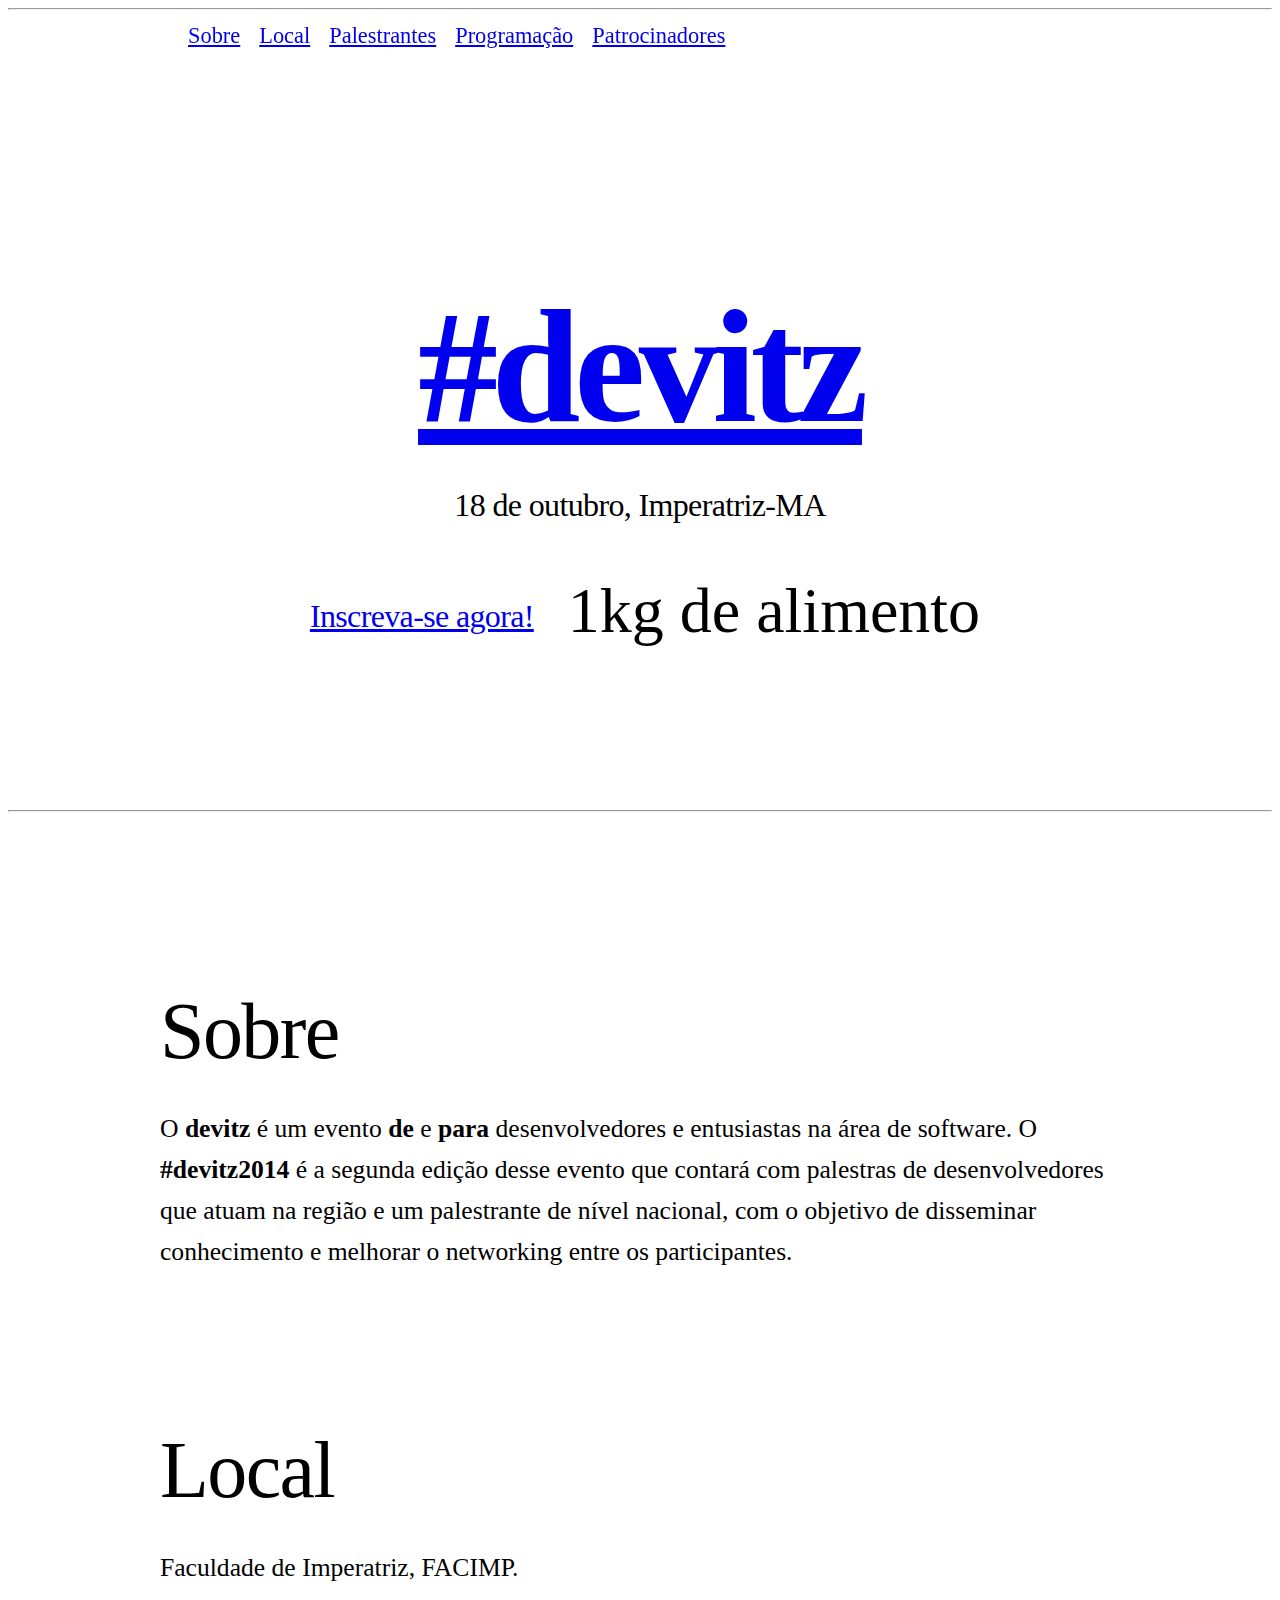
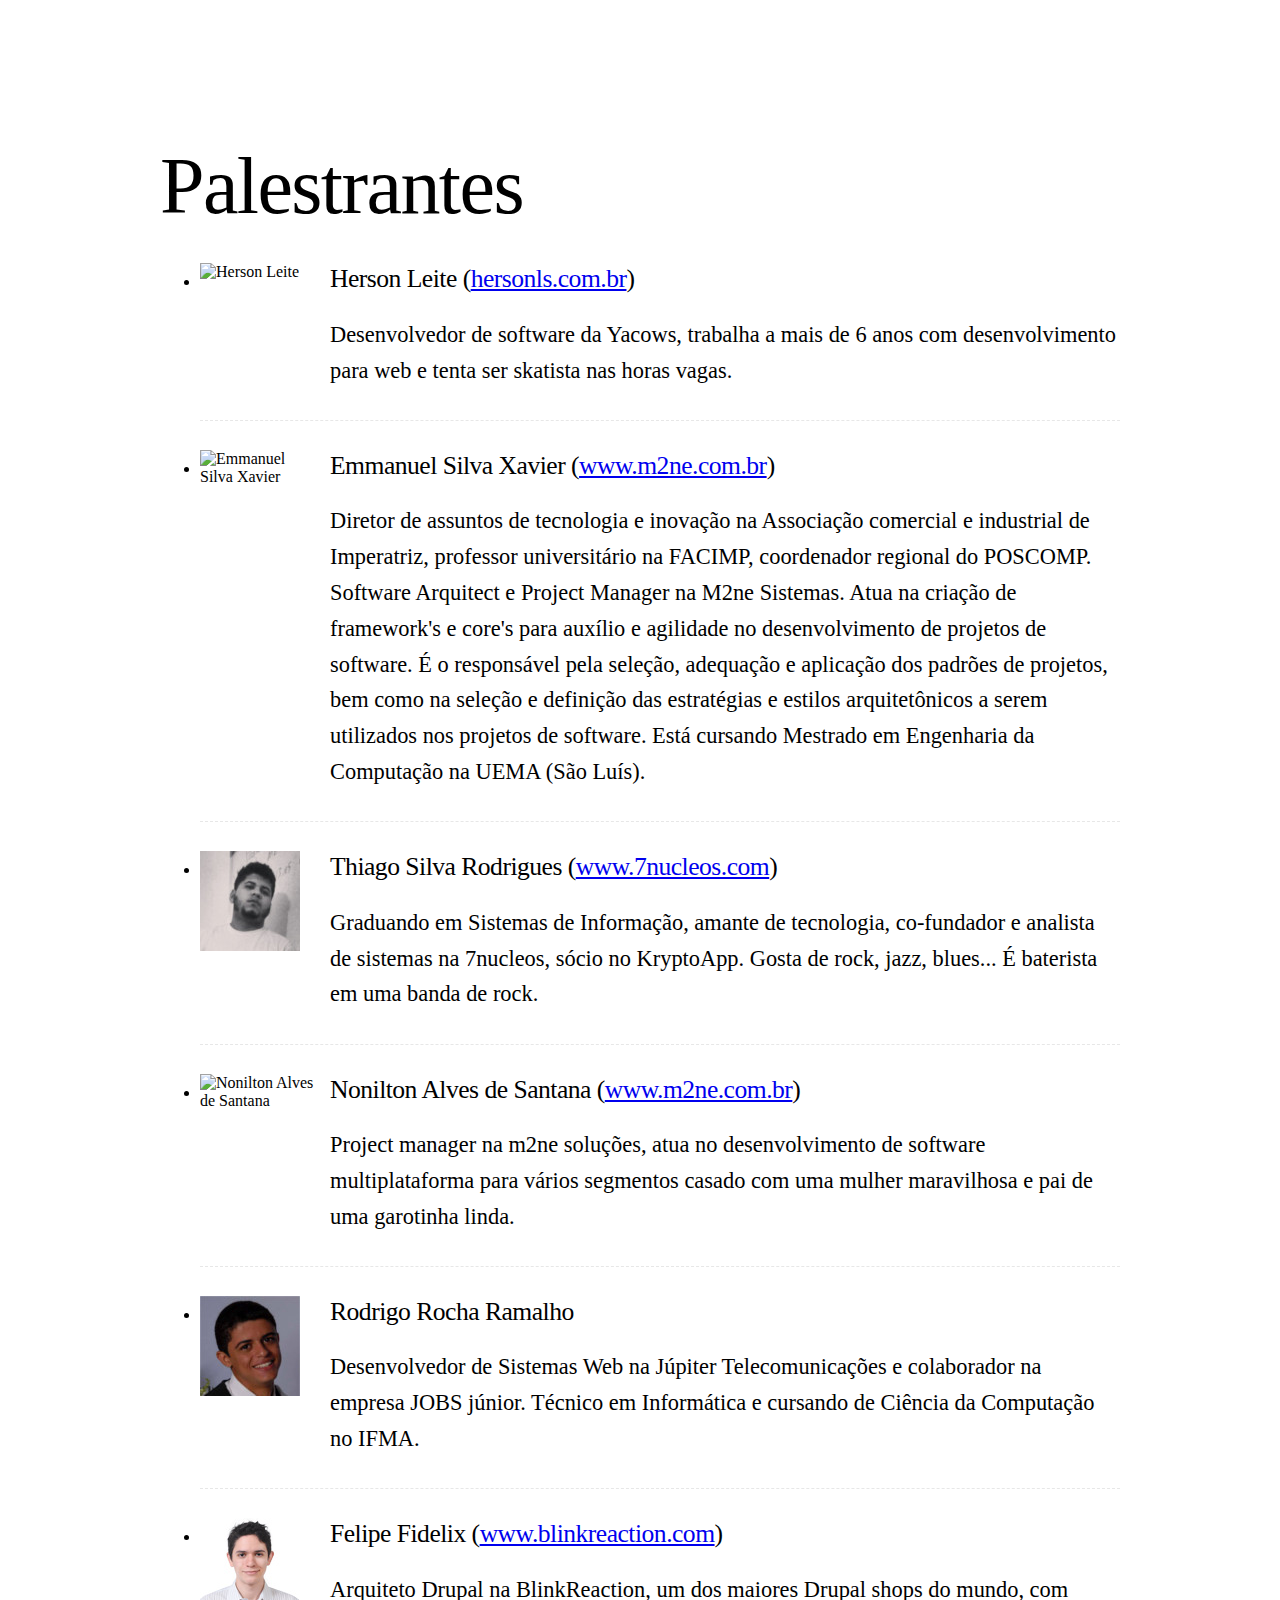
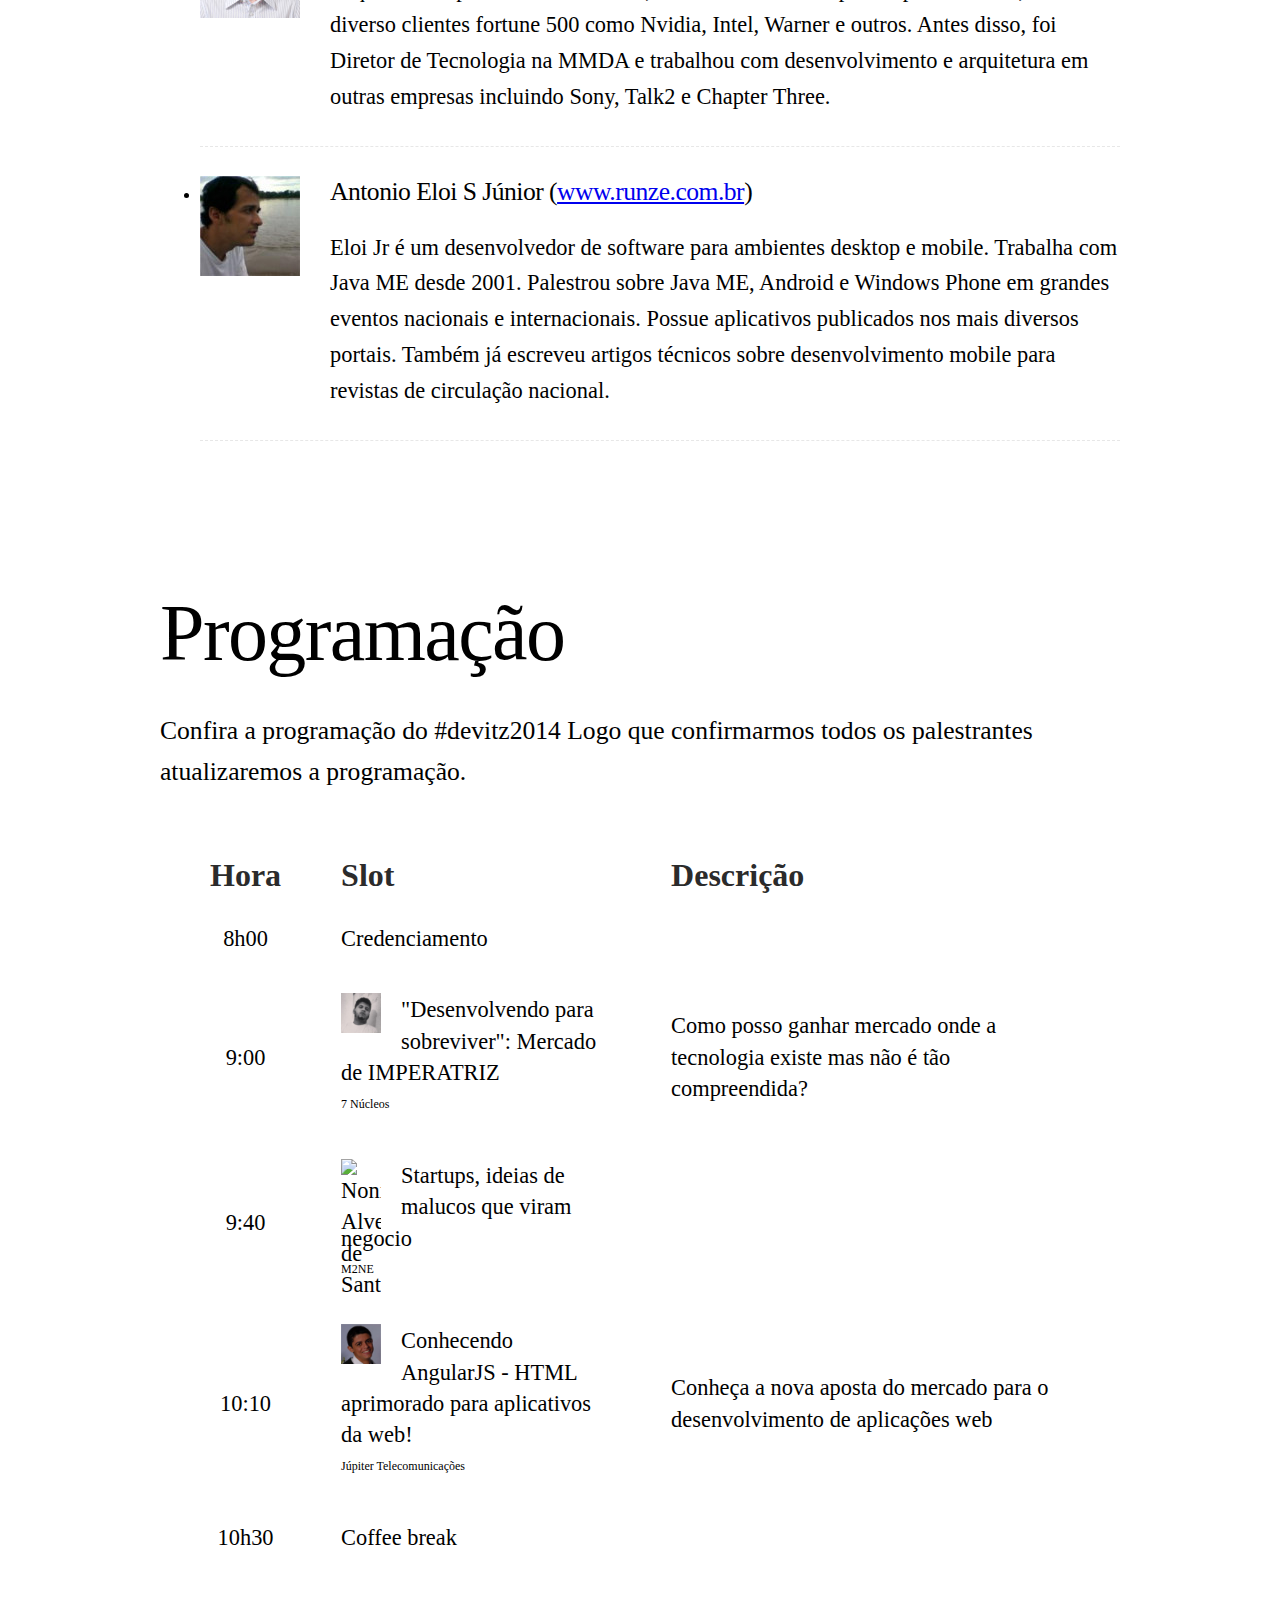
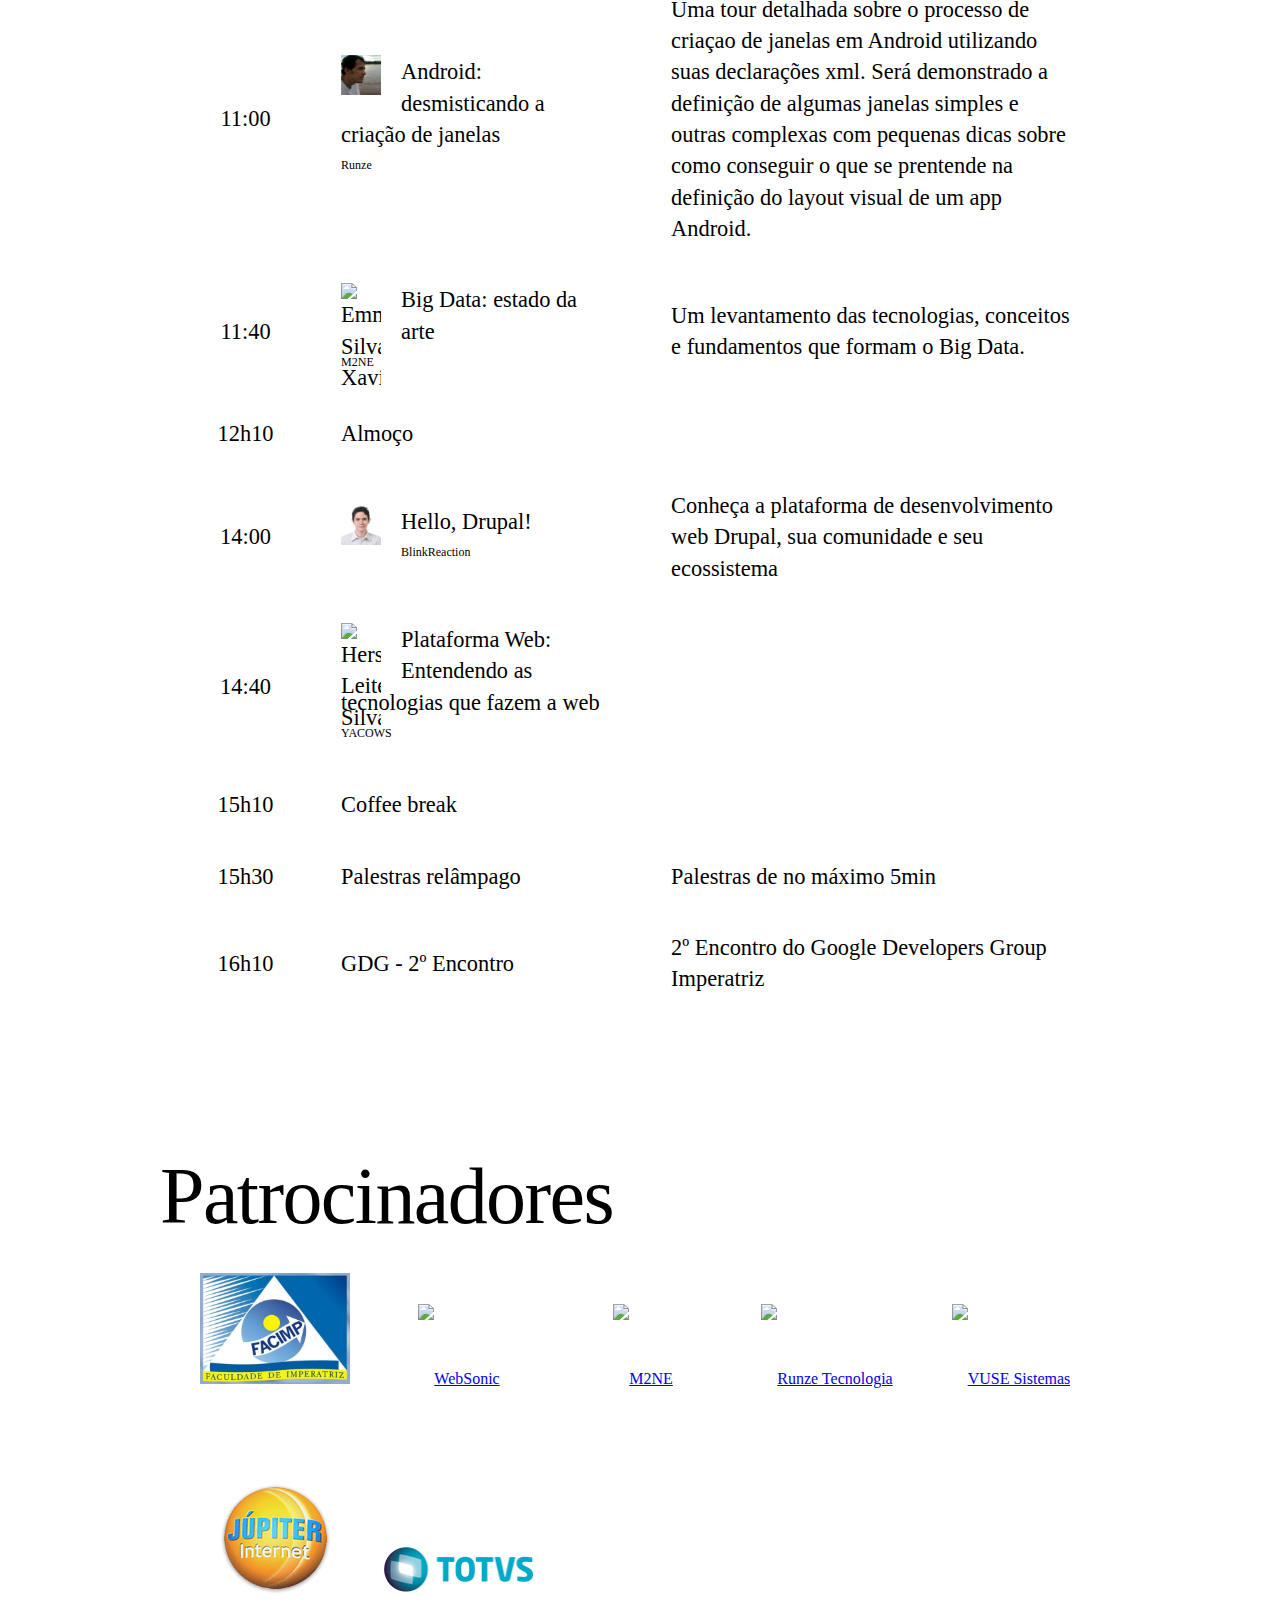
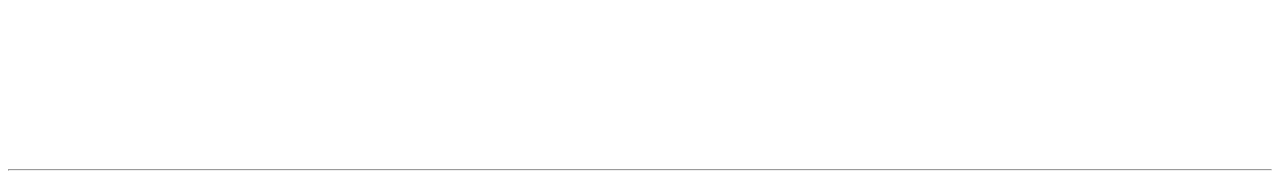
==== home.html @ b565d834 "add composer.json for PHP app detection" ====
<!doctype html>
<html itemscope itemtype="http://schema.org/Event">
    <head>
        <title itemprop="name">#devitz 2014 - Imperatriz-MA</title>

        <meta charset="utf-8">
        <meta name="author" content="Rael Max">
        <meta name="description" content="Encontro de desenvolvedores na cidade de Imperatriz-MA">
        <meta name="viewport" content="width=device-width">
        <meta http-equiv="X-UA-Compatible" content="IE=edge,chrome=1">

        <meta property="og:type" content="website">
        <meta property="og:url" content="http://devitz.com">
        <meta property="og:title" content="#devitz2014">
        <meta property="og:description" content="Encontro de desenvolvedores na cidade de Imperatriz-MA">
        <meta property="og:image" content="http://devitz.com/assets/img/devitz-black-web.png">

        <link rel="shortcut icon" href="assets/img/favicon.ico" type="image/x-icon">
        <link rel="apple-touch-icon" href="assets/img/apple-touch-icon.png">

        <link rel="stylesheet" type="text/css" href="assets/css/reset.css">
        <link rel="stylesheet" type="text/css" href="assets/css/base.css">
        <link rel="stylesheet" type="text/css" href="assets/css/theme.css">
        <link rel="stylesheet" type="text/css" href="assets/css/add_this.css">
        <link rel="stylesheet" type="text/css" href="assets/lib/countdown/css/countdown.css">
    </head>
    <body>
        <div id="confirmated">
            <p>{name}, sua inscrição no <b>#Devitz2014</b> foi confirmada com sucesso. Aguardamos você na <b>FACIMP</b>, a partir das <b>8:30</b> da manhã com <b>1kg</b> de alimento. Estamos esperando você!</p>
            <a href="#">Deixa comigo!</a>
        </div>
        <div class="global">
            <nav id="nav">
                <ul class="wrapper">
                    <li class="nav-item">
                        <a href="#about" title="Sobre" class="nav-link">Sobre</a>
                    </li>

                    <li class="nav-item">
                        <a href="#location" title="Local" class="nav-link">Local</a>
                    </li>

                    <li class="nav-item">
                        <a href="#speakers" title="Palestrantes" class="nav-link">Palestrantes</a>
                    </li>

                    <li class="nav-item">
                        <a href="#schedule" title="Programação" class="nav-link">Programação</a>
                    </li>

                    <li class="nav-item">
                        <a href="#sponsors" title="Patrocinadores" class="nav-link">Patrocinadores</a>
                    </li>

                    <li class="social-wrapper">
                        <!-- AddThis Button BEGIN -->
                        <div class="addthis_toolbox addthis_default_style " addthis:title="Devitz 2014 - Um evento de e para desenvolvedores e entusiastas na área de software">
                            <a class="addthis_button_facebook_like" fb:like:layout="button_count"></a>
                            <a class="addthis_button_tweet"></a>
                            <a class="addthis_counter addthis_pill_style"></a>
                        </div>
                        <!-- AddThis Button END -->
                    </li>
                </ul>
            </nav>
            <hr>
            <header class="header">
                <div class="wrapper">
                    <h1 class="logo-name">
                        <a class="logo-link" href="#" title="#devitz" itemprop="name">#devitz</a>
                    </h1>
                    <h2 class="tagline">18 de outubro, Imperatriz-MA</h2>
                    <div class="call-action-area">
                        <a href="https://docs.google.com/spreadsheet/viewform?formkey=dFo2MXJ0MGFYR1h6MWFKWVdheHVZN1E6MA" class="call-action-link" title="Inscreva-se agora! Valor até dia 10 de outubro: 1kg de alimento">Inscreva-se agora!</a>
                        <span class="price">1kg de alimento</span>
                    </div>

                    <div class="counter-wrapper">
                        <div class="counter-content">
                            <div class="counter-bg">
                                <div id="counter"></div>
                            </div>

                            <div class="desc">
                                <div>Dias</div>
                                <div>Horas</div>
                                <div>Minutos</div>
                                <div>Segundos</div>
                            </div>
                        </div>
                    </div>
                </div>
            </header>
            <hr>
            <div class="content" id="content">
                <div class="wrapper">
                    <section class="Sobre" id="about">
                        <h2 class="section-title">Sobre</h2>
                        <p itemprop="description">O <b>devitz</b> é um evento <b>de</b> e <b>para</b> desenvolvedores e entusiastas na área de software. O <b>#devitz2014</b> é a segunda edição desse evento que contará com palestras de desenvolvedores que atuam na região e um palestrante de nível nacional, com o objetivo de disseminar conhecimento e melhorar o networking entre os participantes.</p>
                    </section>
                    <section class="location" id="location">
                        <h2 class="section-title">Local</h2>
                        <p itemprop="address" itemscope itemtype="http://schema.org/PostalAddress">
                            <span itemprop="streetAddress">Faculdade de Imperatriz, FACIMP. </span>
                        </p>
                        <div id="map-canvas" class="location-area" data-address="Facimp, imperatriz ma"></div>
                    </section>
                    <section class="speakers" id="speakers">
                        <h2 class="section-title">Palestrantes</h2>
                        <ul class="speakers-list">
                            <li class="speakers-item" itemprop="performer" itemscope itemtype="http://schema.org/Person">
                                <span class="speaker-photo">
                                    <img class="photo" src="assets/img/speakers/herson.jpg" alt="Herson Leite" itemprop="image">
                                </span>
                                <h3 class="speakers-name">Herson Leite (<a href="http://www.hersonls.com.br" title="Site do Herson">hersonls.com.br</a>)</h3>
                                <p class="speakers-bio">Desenvolvedor de software da Yacows, trabalha a mais de 6 anos com desenvolvimento para web e tenta ser skatista nas horas vagas.</p>
                            </li>
                            <li class="speakers-item" itemprop="performer" itemscope itemtype="http://schema.org/Person">
                                <span class="speaker-photo">
                                    <img class="photo" src="assets/img/speakers/emmanuel.jpg" alt="Emmanuel Silva Xavier" itemprop="image">
                                </span>
                                <h3 class="speakers-name">Emmanuel Silva Xavier (<a href="http://www.m2ne.com.br" title="Websonic">www.m2ne.com.br</a>)</h3>
                                <p class="speakers-bio">Diretor de assuntos de tecnologia e inovação na Associação comercial e industrial de Imperatriz, professor universitário na FACIMP, coordenador regional do POSCOMP. Software Arquitect e Project Manager na M2ne Sistemas. Atua na criação de framework's e core's para auxílio e agilidade no desenvolvimento de projetos de software. É o responsável pela seleção, adequação e aplicação dos padrões de projetos, bem como na seleção e definição das estratégias e estilos arquitetônicos a serem utilizados nos projetos de software. Está cursando Mestrado em Engenharia da Computação na UEMA (São Luís).
                                </p>
                            </li>
                            <li class="speakers-item" itemprop="performer" itemscope itemtype="http://schema.org/Person">
                                <span class="speaker-photo">
                                    <img class="photo" src="assets/img/speakers/thiago.jpg" alt="Thiago Silva Rodrigues" itemprop="image">
                                </span>
                                <h3 class="speakers-name">Thiago Silva Rodrigues (<a href="http://www.7nucleos.com/" title="BlinkReaction">www.7nucleos.com</a>)</h3>
                                <p class="speakers-bio">Graduando em Sistemas de Informação, amante de tecnologia, co-fundador e  analista de sistemas na 7nucleos, sócio no KryptoApp. Gosta de rock, jazz, blues... É baterista em uma banda de rock.
                                </p>
                            </li>
                            <li class="speakers-item" itemprop="performer" itemscope itemtype="http://schema.org/Person">
                                <span class="speaker-photo">
                                    <img class="photo" src="assets/img/speakers/nonilton.jpg" alt="Nonilton Alves de Santana" itemprop="image">
                                </span>
                                <h3 class="speakers-name">Nonilton Alves de Santana (<a href="http://www.m2ne.com.br" title="Websonic">www.m2ne.com.br</a>)</h3>
                                <p class="speakers-bio">Project manager na m2ne soluções, atua no desenvolvimento de software multiplataforma para vários segmentos
                                casado com uma mulher maravilhosa e pai de uma garotinha linda.
                                </p>
                            </li>
                            <li class="speakers-item" itemprop="performer" itemscope itemtype="http://schema.org/Person">
                                <span class="speaker-photo">
                                    <img class="photo" src="assets/img/speakers/rodrigo.jpg" alt="Rodrigo Rocha Ramalho" itemprop="image">
                                </span>
                                <h3 class="speakers-name">Rodrigo Rocha Ramalho</h3>
                                <p class="speakers-bio">Desenvolvedor de Sistemas Web na Júpiter Telecomunicações e colaborador na empresa JOBS júnior. Técnico em Informática e cursando de Ciência da Computação no IFMA.
                                </p>
                            </li>
                            <li class="speakers-item" itemprop="performer" itemscope itemtype="http://schema.org/Person">
                                <span class="speaker-photo">
                                    <img class="photo" src="assets/img/speakers/felipe.jpg" alt="Felipe Fidelix" itemprop="image">
                                </span>
                                <h3 class="speakers-name">Felipe Fidelix (<a href="http://www.blinkreaction.com" title="BlinkReaction">www.blinkreaction.com</a>)</h3>
                                <p class="speakers-bio">Arquiteto Drupal na BlinkReaction, um dos maiores Drupal shops do mundo, com diverso clientes fortune 500 como Nvidia, Intel, Warner e outros. Antes disso, foi Diretor de Tecnologia na MMDA e trabalhou com desenvolvimento e arquitetura em outras empresas incluindo Sony, Talk2 e Chapter Three.
                                </p>
                            </li>
                            <li class="speakers-item" itemprop="performer" itemscope itemtype="http://schema.org/Person">
                                <span class="speaker-photo">
                                    <img class="photo" src="assets/img/speakers/eloi.jpg" alt="Antonio Eloi S Júnior" itemprop="image">
                                </span>
                                <h3 class="speakers-name">Antonio Eloi S Júnior (<a href="http://www.runze.com.br" title="Runze Tecnologia">www.runze.com.br</a>)</h3>
                                <p class="speakers-bio">Eloi Jr é um desenvolvedor de software para ambientes desktop e mobile. Trabalha com Java ME desde 2001. Palestrou sobre Java ME, Android e Windows Phone em grandes eventos nacionais e internacionais. Possue aplicativos publicados nos mais diversos portais. Também já escreveu artigos técnicos sobre desenvolvimento mobile para revistas de circulação nacional. 
                                </p>
                            </li>
                        </ul>
                    </section>
                    <section class="schedule" id="schedule">
                        <h2 class="section-title">Programação</h2>
                        <p>Confira a programação do #devitz2014 Logo que confirmarmos todos os palestrantes atualizaremos a programação.</p>
                        <div class="schedule-tbl">
                            <table>
                                <thead>
                                    <tr>
                                        <th class="schedule-time">Hora</th>
                                        <th class="schedule-slot">Slot</th>
                                        <th class="schedule-description">Descrição</th>
                                    </tr>
                                </thead>
                                <tbody>
                                    <tr class="schedule-other">
                                        <td class="schedule-time">8h00</td>
                                        <td class="schedule-slot">Credenciamento</td>
                                        <td class="schedule-description"></td>
                                    </tr>
                                    <tr>
                                        <td class="schedule-time">9:00</td>
                                        <td class="schedule-slot">
                                            <span class="speaker-photo">
                                                <img class="photo" src="assets/img/speakers/thiago.jpg" alt="Thiago Silva Rodrigues">
                                            </span>
                                            "Desenvolvendo para sobreviver": Mercado de IMPERATRIZ
                                            <span class="speakers-company">7 Núcleos</span>
                                        </td>
                                        <td class="schedule-description">Como posso ganhar mercado onde a tecnologia existe mas não é tão compreendida?</td>
                                    </tr>
                                    <tr>
                                        <td class="schedule-time">9:40</td>
                                        <td class="schedule-slot">
                                            <span class="speaker-photo">
                                                <img class="photo" src="assets/img/speakers/nonilton.jpg" alt="Nonilton Alves de Santana">
                                            </span>
                                            Startups, ideias de malucos que viram negocio
                                            <span class="speakers-company">M2NE</span>
                                        </td>
                                        <td class="schedule-description"></td>
                                    </tr>
                                    <tr>
                                        <td class="schedule-time">10:10</td>
                                        <td class="schedule-slot">
                                            <span class="speaker-photo">
                                                <img class="photo" src="assets/img/speakers/rodrigo.jpg" alt="Rodrigo Rocha Ramalho">
                                            </span>
                                            Conhecendo AngularJS - HTML aprimorado para aplicativos da web!
                                            <span class="speakers-company">Júpiter Telecomunicações</span>
                                        </td>
                                        <td class="schedule-description">Conheça a nova aposta do mercado para o desenvolvimento de aplicações web</td>
                                    </tr>
                                    <tr>
                                        <td class="schedule-time">10h30</td>
                                        <td class="schedule-slot">Coffee break</td>
                                        <td class="schedule-description"></td>
                                    </tr>
                                    <tr>
                                        <td class="schedule-time">11:00</td>
                                        <td class="schedule-slot">
                                            <span class="speaker-photo">
                                                <img class="photo" src="assets/img/speakers/eloi.jpg" alt="Antonio Eloi S Júnior">
                                            </span>
                                            Android: desmisticando a criação de janelas
                                            <span class="speakers-company">Runze</span>
                                        </td>
                                        <td class="schedule-description">Uma tour detalhada sobre o processo de criaçao de janelas em Android utilizando suas declarações xml. Será demonstrado a definição de algumas janelas simples e outras complexas com pequenas dicas sobre como conseguir o que se prentende na definição do layout visual de um app Android.</td>
                                    </tr>
                                    <tr>
                                        <td class="schedule-time">11:40</td>
                                        <td class="schedule-slot">
                                            <span class="speaker-photo">
                                                <img class="photo" src="assets/img/speakers/emmanuel.jpg" alt="Emmanuel Silva Xavier">
                                            </span>
                                            Big Data: estado da arte
                                            <span class="speakers-company">M2NE</span>
                                        </td>
                                        <td class="schedule-description">Um levantamento das tecnologias, conceitos e fundamentos que formam o Big Data.</td>
                                    </tr>
                                    <tr class="schedule-other">
                                        <td class="schedule-time">12h10</td>
                                        <td class="schedule-slot">Almoço</td>
                                        <td class="schedule-description"></td>
                                    </tr>
                                    <tr>
                                        <td class="schedule-time">14:00</td>
                                        <td class="schedule-slot">
                                            <span class="speaker-photo">
                                                <img class="photo" src="assets/img/speakers/felipe.jpg" alt="Felipe Fidelix">
                                            </span>
                                            Hello, Drupal!
                                            <span class="speakers-company">BlinkReaction</span>
                                        </td>
                                        <td class="schedule-description">Conheça a plataforma de desenvolvimento web Drupal, sua comunidade e seu ecossistema</td>
                                    </tr>
                                    <tr>
                                        <td class="schedule-time">14:40</td>
                                        <td class="schedule-slot">
                                            <span class="speaker-photo">
                                                <img class="photo" src="assets/img/speakers/herson.jpg" alt="Herson Leite Silva">
                                            </span>
                                            Plataforma Web: Entendendo as tecnologias que fazem a web
                                            <span class="speakers-company">YACOWS</span>
                                        </td>
                                        <td class="schedule-description"></td>
                                    </tr>
                                    <tr>
                                        <td class="schedule-time">15h10</td>
                                        <td class="schedule-slot">Coffee break</td>
                                        <td class="schedule-description"></td>
                                    </tr>
                                    <tr class="schedule-other">
                                        <td class="schedule-time">15h30</td>
                                        <td class="schedule-slot">Palestras relâmpago</td>
                                        <td class="schedule-description">Palestras de no máximo 5min</td>
                                    </tr>
                                    <tr class="schedule-other">
                                        <td class="schedule-time">16h10</td>
                                        <td class="schedule-slot">GDG - 2º Encontro</td>
                                        <td class="schedule-description">2º Encontro do Google Developers Group Imperatriz</td>
                                    </tr>
                                </tbody>
                            </table>
                        </div>
                    </section>
                    <section class="sponsors" id="sponsors">
                        <h2 class="section-title">Patrocinadores</h2>
                        <ul class="sponsors-list">
                            <li class="sponsor-item" itemscope itemtype="http://schema.org/Organization">
                                <a href="http://www.facimp.edu.br/" class="sponsor-logo sponsor-link" itemprop="url">
                                    <img src="assets/img/sponsors/bandeira-facimp.JPG" alt="FACIMP" class="photo" itemprop="image">
                                </a>
                            </li>
                            <li class="sponsor-item" itemscope itemtype="http://schema.org/Organization">
                                <a href="http://websonic.com.br" class="sponsor-logo sponsor-link" itemprop="url">
                                    <img src="assets/img/sponsors/layout_websonic_logo.png" alt="WebSonic" class="photo" itemprop="image">
                                </a>
                            </li>
                            <li class="sponsor-item" itemscope itemtype="http://schema.org/Organization">
                                <a href="http://m2ne.com.br" class="sponsor-logo sponsor-link" itemprop="url">
                                    <img src="assets/img/sponsors/m2ne.png" alt="M2NE" class="photo" itemprop="image">
                                </a>
                            </li>
                            <li class="sponsor-item" itemscope itemtype="http://schema.org/Organization">
                                <a href="http://www.runze.com.br" class="sponsor-logo sponsor-link" itemprop="url">
                                    <img src="assets/img/sponsors/runze-tecnologia.png" alt="Runze Tecnologia" class="photo" itemprop="image">
                                </a>
                            </li>
                            <li class="sponsor-item" itemscope itemtype="http://schema.org/Organization">
                                <a href="http://www.vuse.com.br" class="sponsor-logo sponsor-link" itemprop="url">
                                    <img src="assets/img/sponsors/vuse.png" alt="VUSE Sistemas" class="photo" itemprop="image">
                                </a>
                            </li>
                            <li class="sponsor-item" itemscope itemtype="http://schema.org/Organization">
                                <a href="http://www.jupiter.com.br/jupiter/portal" class="sponsor-logo sponsor-link" itemprop="url">
                                    <img src="assets/img/sponsors/jupiter.png" alt="Jupiter Internet" class="photo" itemprop="image">
                                </a>
                            </li>
                            <li class="sponsor-item" itemscope itemtype="http://schema.org/Organization">
                                <a href="http://www.totvs.com/" class="sponsor-logo sponsor-link" itemprop="url">
                                    <img src="assets/img/sponsors/totvs.png" alt="TOTVS" class="photo" itemprop="image">
                                </a>
                            </li>
                        </ul>
                    </section>
                </div>
            </div>
            <hr>
            <footer class="footer"></footer>
        </div>
        <script src="//ajax.googleapis.com/ajax/libs/jquery/1.8.3/jquery.min.js"></script>
        <script>window.jQuery || document.write('<script src="assets/js/jquery-1.8.3.min.js"><\/script>')</script>

        <!-- Countdown -->
        <script type="text/javascript" src="assets/lib/countdown/js/jquery.countdown.min.js"></script>
        
        <script src="assets/js/main.js?lol=1234"></script>

        <script src="http://maps.google.com/maps/api/js?sensor=false"></script>
        <script src="assets/js/map.js"></script>

        <script type="text/javascript">var addthis_config = {"data_track_addressbar":true};</script>
        <script type="text/javascript" src="//s7.addthis.com/js/300/addthis_widget.js#pubid=hersonls"></script>

        <script type="text/javascript">
            var _gaq = _gaq || [];
            _gaq.push(['_setAccount', 'UA-18745352-7']);
            _gaq.push(['_trackPageview']);

            (function() {
            var ga = document.createElement('script'); ga.type = 'text/javascript'; ga.async = true;
            ga.src = ('https:' == document.location.protocol ? 'https://ssl' : 'http://www') + '.google-analytics.com/ga.js';
            var s = document.getElementsByTagName('script')[0]; s.parentNode.insertBefore(ga, s);
            })();
        </script>
    </body>
</html>
---- assets/css/base.css ----
/* =============================================================================
   MAIN LAYOUT
   ========================================================================== */
.wrapper {
  margin: 0 auto;
  width:960px;
  position:relative;
}
.content {padding: 50px 0;}
.content section {padding-top: 50px;}

/* =============================================================================
   BASIC STYLES
   ========================================================================== */
h2, h3, h4 {
  font-size: 5em;
  font-weight: normal;
  margin-bottom:.4em;
  letter-spacing: -.02em;
}
h3 {font-size: 4em;}
h4 {font-size:3em;}
p {
  font-size:1.6em;
  line-height:1.6em;
  margin-bottom: 1.4em;
}
.photo {
  max-width:100%;
  position:relative;
  top:-1px;
}

/* =============================================================================
   NAVIGATION
   ========================================================================== */
nav {
  padding:15px 0;
  position: fixed;
  width: 100%;
  z-index: 10;
}
.nav-item {
  display: inline-block;
  margin-right:15px;
}
.nav-link {font-size: 1.4em;}

/* =============================================================================
   HEADER
   ========================================================================== */
.header {
  padding: 150px 0 150px;
  text-align:center;
}
.logo-name {
  margin-bottom: 0;
  font-size: 10em;
  letter-spacing: -.04em;
}
.tagline {
  margin-bottom:50px;
  font-size: 2em;
  letter-spacing: -.02em;
}
.call-action-area .price {
  font-size:4em;
  vertical-align: center;
  margin-right:20px;
}
.call-action-area .call-action-link, .btn {
  position:relative;
  top:-5px;
  cursor: pointer;
  display: inline-block;
  padding: 15px 30px;
  font-size:2em;
  line-height:1em;
  vertical-align: center;
  letter-spacing: -.02em;
  -webkit-transition: all 0.3s ease-out;
  -moz-transition: all 0.3s ease-out;
  -ms-transition: all 0.3s ease-out;
  -o-transition: all 0.3s ease-out;
  transition: all 0.3s ease-out;
}
.call-action-area .call-action-link:hover, .call-action-area .call-action-link:focus, .btn:hover, .btn:focus {top:0;}

/* =============================================================================
   ABOUT
   ========================================================================== */
.about {
  padding:19px;
  margin: 0 -20px 0;
}

/* =============================================================================
   SPEAKER
   ========================================================================== */
.speakers-item {
  position:relative;
  min-height:130px;
  padding-left: 130px;
  margin-bottom:30px;
  border-bottom:1px dashed #e7e7e7;
}
.speaker-photo {
  position:absolute;
  top:0;
  left:0;
  display: block;
  width: 120px;
  height: 120px;
}
.speech-title {
  padding-top:10px;
  font-size:2em;
  margin-bottom:1em;
}
.speech-time {
  font-size:18px;
  padding: 10px 15px;
  letter-spacing:-.03em;
}
.speakers-name{font-size:1.6em;}
.speakers-item p {font-size:1.4em;}

/* =============================================================================
   SCHEDULE
   ========================================================================== */
.schedule-tbl {padding:20px;}
.schedule-tbl table {
  border-collapse: collapse;
  font-size:1em;
}
.schedule-tbl td, .schedule-tbl th {
  position:relative;
  padding:20px 30px;
  font-size:1.4em;
  line-height:1.4em;
  text-align:left;
}
.schedule-tbl th {
  padding: 5px 30px;
  color:#2b2b2b;
  font-size:2em;
  font-weight: bolder;
}
.schedule-tbl .speaker-photo {
  position:relative;
  width: 40px;
  height: 40px;
  float:left;
  margin-right:20px;
}
.schedule-tbl .schedule-time {text-align:center;}
.schedule-slot {
  width: 270px;
  font-size:16px;
}
.speakers-company {
  display: block;
  font-size:12px;
}

/* =============================================================================
   SPONSORS  and  PARTNERS
   ========================================================================== */
.sponsor-item, .partner-item {
  display: inline-block;
  margin: 0 30px 30px 0;
}
.sponsor-link, .partner-link {
  display: block;
  width: 150px;
  height:150px;
  text-align:center;
  vertical-align: middle;
  line-height: 150px;
}

/* =============================================================================
   CONTATO
   ========================================================================== */
.form label{
  font-size:16px;
  display: block;
  margin-bottom:.5em;
}
.control-group {
  height:auto;
  clear:both;
  margin-bottom:20px;
}
.control-group-name, .control-group-email {
  clear:none;
  width:467px;
  float:left;
  margin-right:25px;
}
.control-group-email {margin-right:0;}
.form input[type=text], .form input[type=email], .form textarea{
  -moz-box-sizing: border-box;
  -ms-box-sizing: border-box;
  -webkit-box-sizing: border-box;
  box-sizing: border-box;
  display: block;
  width:100%;
  min-height:15px;
  padding:10px;
  font-size:14px;
}
.form textarea {height:300px;}
.form .btn {float:right;}

#confirmated {
    box-shadow: 1px 1px 25px #000;
    -webkit-border-radius: 10px;
    -moz-border-radius: 10px;
    margin: -75px 0 0 -250px;
    border-radius: 10px;
    position: absolute;
    background: #fff;
    padding: 20px;
    z-index: 1000;
    height: 150px;
    width: 500px;
    top: -200px;
    left: 50%;
}
#confirmated a {
    border-radius: 10px;
    text-align: center;
    line-height: 30px;
    background: #222;
    font-size: 14px;
    margin: 0 auto;
    display: block;
    width: 120px;
    height: 30px;
    color: #fff;
}


/* =============================================================================
   Media Queries
   ========================================================================== */

@media only screen and (max-width : 1024px) {
  .wrapper {
    width: 100%;
    padding: 0 20px;
    -webkit-box-sizing: border-box;
    -moz-box-sizing: border-box;
    -ms-box-sizing: border-box;
    box-sizing: border-box;
  }
  .about {margin: 0;}
}

@media only screen and (min-width:320px) and (max-width : 800px) {

  /* schedule */
  .schedule-tbl {padding:1px;}
  .schedule-tbl td, .schedule-tbl th {padding:10px;}
  .schedule-tbl th {
    padding: 10px;
    font-size:1.8em;
  }
  .schedule-tbl .speaker-photo {
    width: 40px;
    height: 40px;
    margin-right:5px;
  }
  .schedule-tbl .schedule-slot {
    width: 120px;
  }
  .schedule-tbl td.schedule-slot {
    font-size:14px;
    line-height:1.2em;
  }
  .schedule-tbl .schedule-time {
    width:60px;
    padding:10px 0 10px 5px;
    text-align:left;
  }
  .schedule-tbl td.schedule-description {font-size:12px;}

  /* partners */
  .sponsor-item, .partner-item {margin: 0 5px 10px 0;}
  .sponsor-link, .partner-link {
    width: 95px;
    height:95px;
    line-height: 95px;
  }

  /* contact */
  .control-group-name, .control-group-email {
    clear:both;
    width:100%;
    float:none;
    margin-right:0;
  }
  .form .btn {margin-bottom:50px;}
}

@media only screen and (max-width : 480px) {
  /* nav */
  nav {display: none;}
  .header {padding:20px 0;}
  .logo-name {font-size: 4em;}
  .tagline {
    margin-bottom:15px;
    font-size: 1.4em;
  }
  .call-action-area .price {
    font-size:2em;
    margin: 0 0 15px;
    display: block;
  }
  .call-action-area .call-action-link, .btn {top:0;}

  h2, h3, h4 {font-size: 3em;}
  h3 {font-size: 2em;}
  h4 {font-size:1.8em;}
  p {font-size:1.4em;}

  /* content */
  .content {padding: 0;}
  .content section {padding-top: 50px;}

  /* speakers */
  .speakers-item {
    min-height:70px;
    padding-left: 70px;
  }
  .speaker-photo {
    width: 50px;
    height: 50px;
  }
  .speech-title {
    padding-top:0;
    font-size:16px;
    margin-bottom:.3em;
  }
  .speech-time {
    font-size:16px;
    padding: 0;
  }
  .speakers-bio {display: none;}
}

@media only screen and (max-width : 321px) {
  .logo-name {
    font-size: 4em;
    margin-bottom:.4em;
  }
  .schedule-tbl .schedule-description {display: none;}
  .schedule-tbl .schedule-slot {width: auto;}

  /* partners */
  .sponsor-item, .partner-item {margin: 0 12px 15px 0;}
  .sponsor-link, .partner-link {
    width: 115px;
    height:115px;
    line-height: 115px;
  }
}
---- assets/css/add_this.css ----
.social-wrapper {
  float: right;
  width: 31%;
  display: inline-block;
}

.social-wrapper {
  position: relative;
  margin: -5px 0 0;
}

.addthis_default_style .at300b {
  margin-bottom: -10px;
}

.addthis_button_tweet {
  width: 95px !important;
}
---- assets/lib/countdown/css/countdown.css ----
.counter-wrapper {
  display: none;
  padding-top: 20px;
  text-align: center;
}

.counter-content {
  display: inline-block;
}

.counter-bg {
  float: left;
  background: #fff;
  padding: 10px;

  -webkit-border-radius: 10px;
     -moz-border-radius: 10px;
          border-radius: 10px;
}

.cntSeparator {
  font-size: 54px;
  margin: 29px 7px;
  color: #000;
  text-shadow: 1px 2px 1px rgba(0, 0, 0, .3);
}

.desc { 
  clear: both;
  padding: 7px 3px; 
}

.desc div {
  float: left;
  width: 106px;
  padding: 4px 0 0 0;
  margin-right: 32px;
  font-size: 2em;
  letter-spacing: -.02em;
  color: #fff;
  text-align: center;
  text-shadow: 1px 2px 1px rgba(0, 0, 0, .3);
}

@media only screen and (max-device-width: 640px) {
    .counter-wrapper {
      display: none;
    }

    .header {
      padding-bottom: 100px;
    }
}
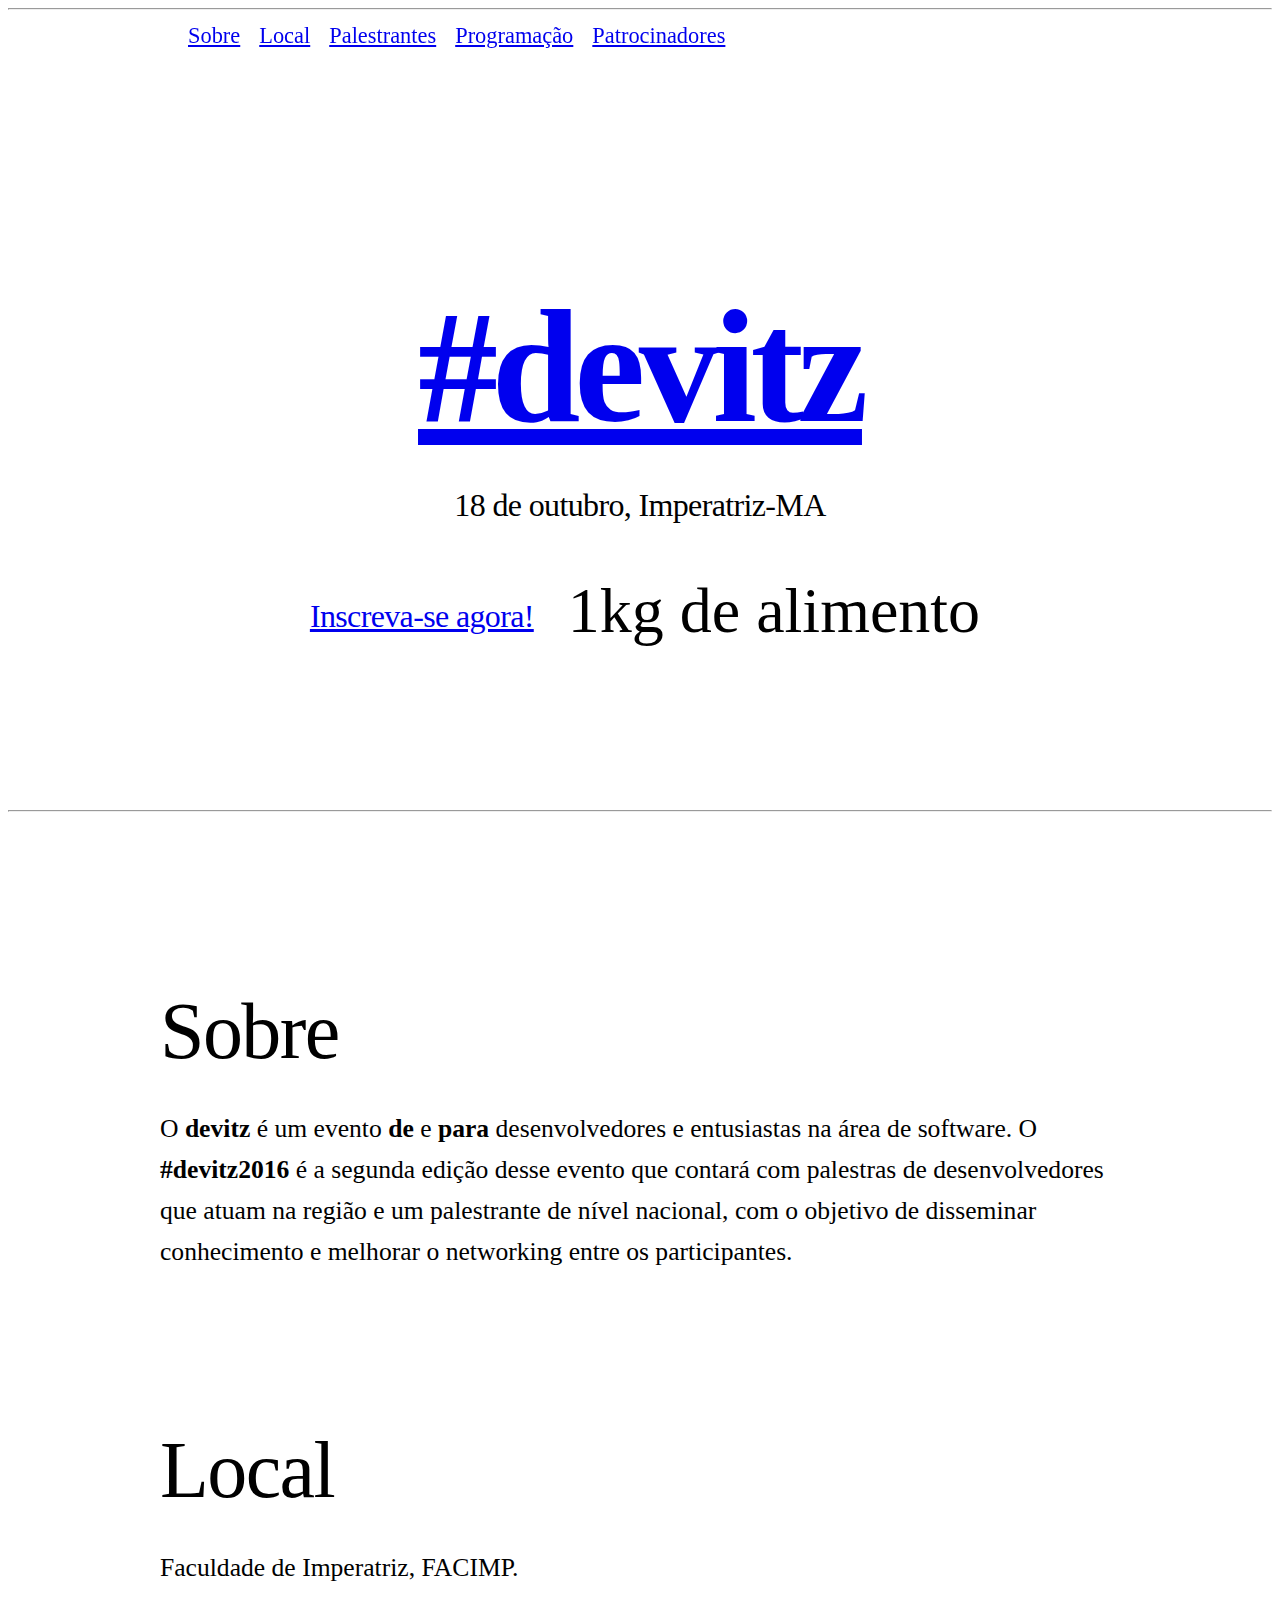
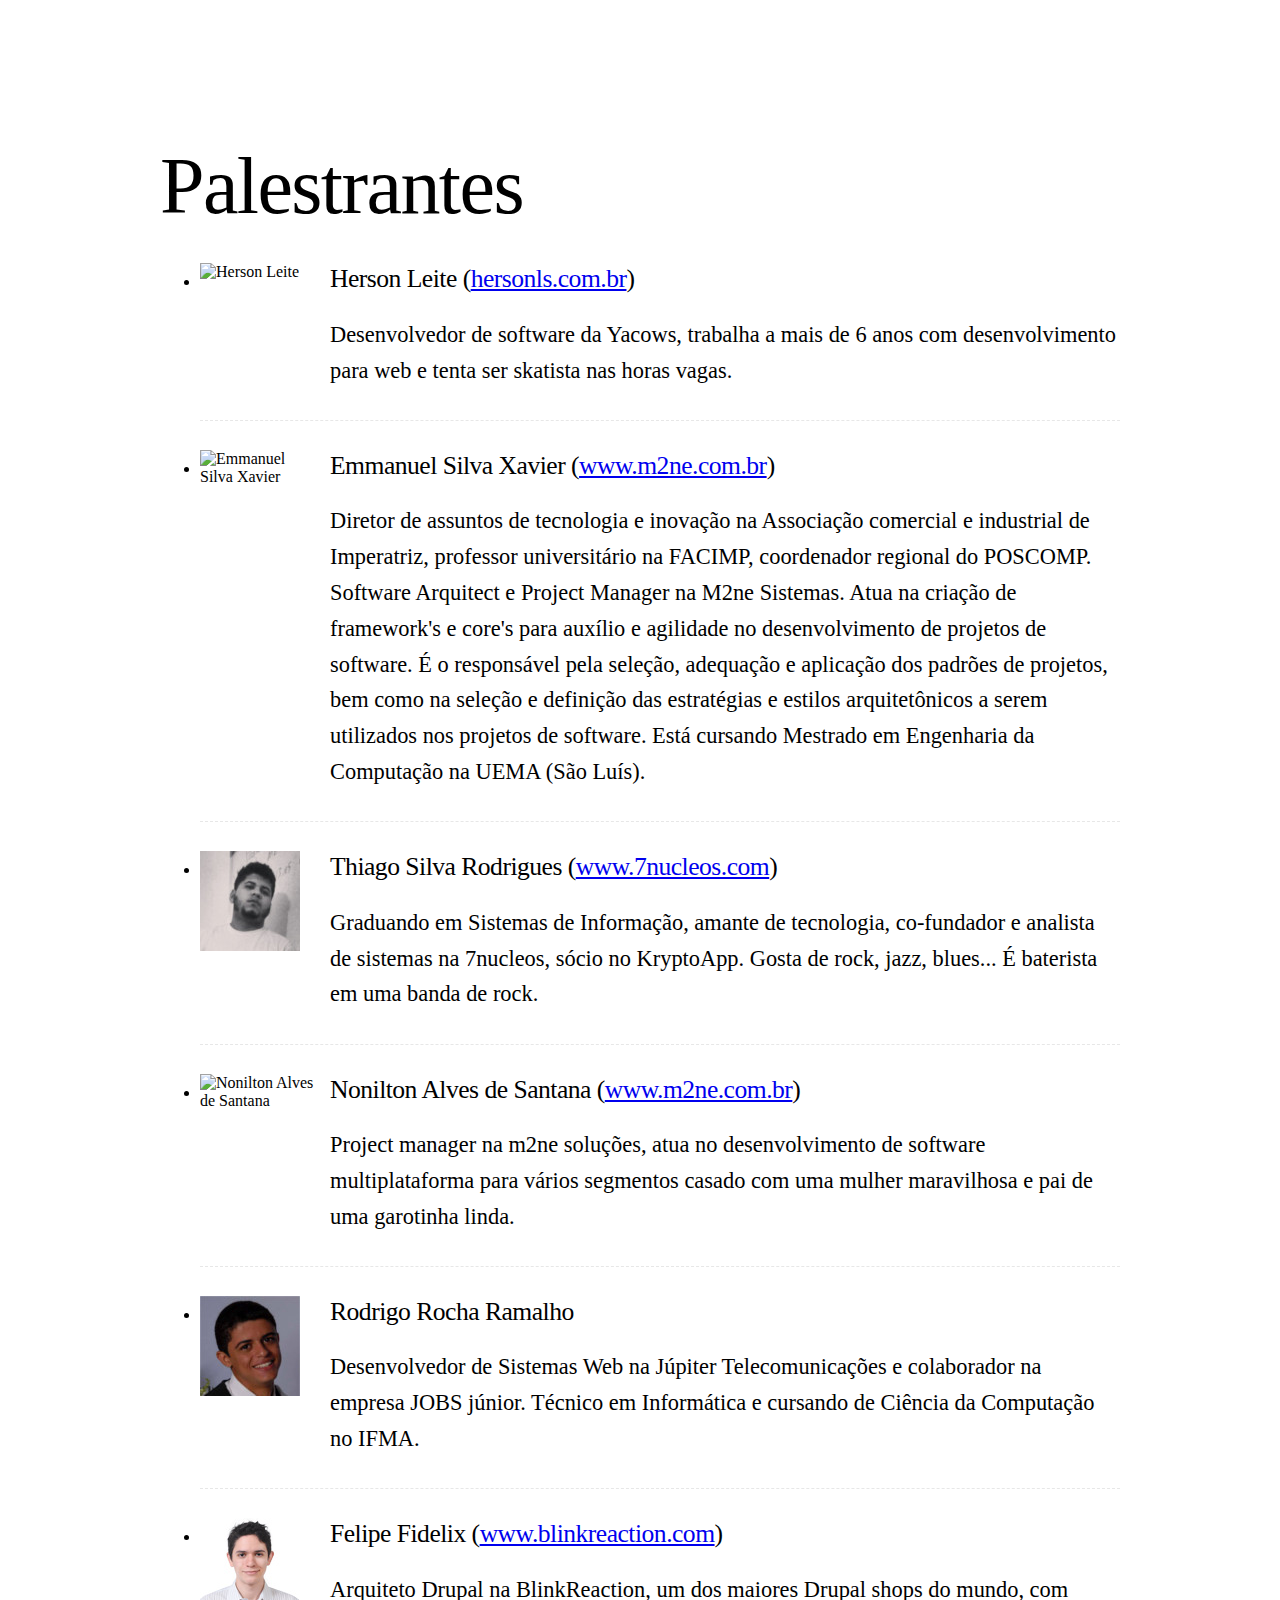
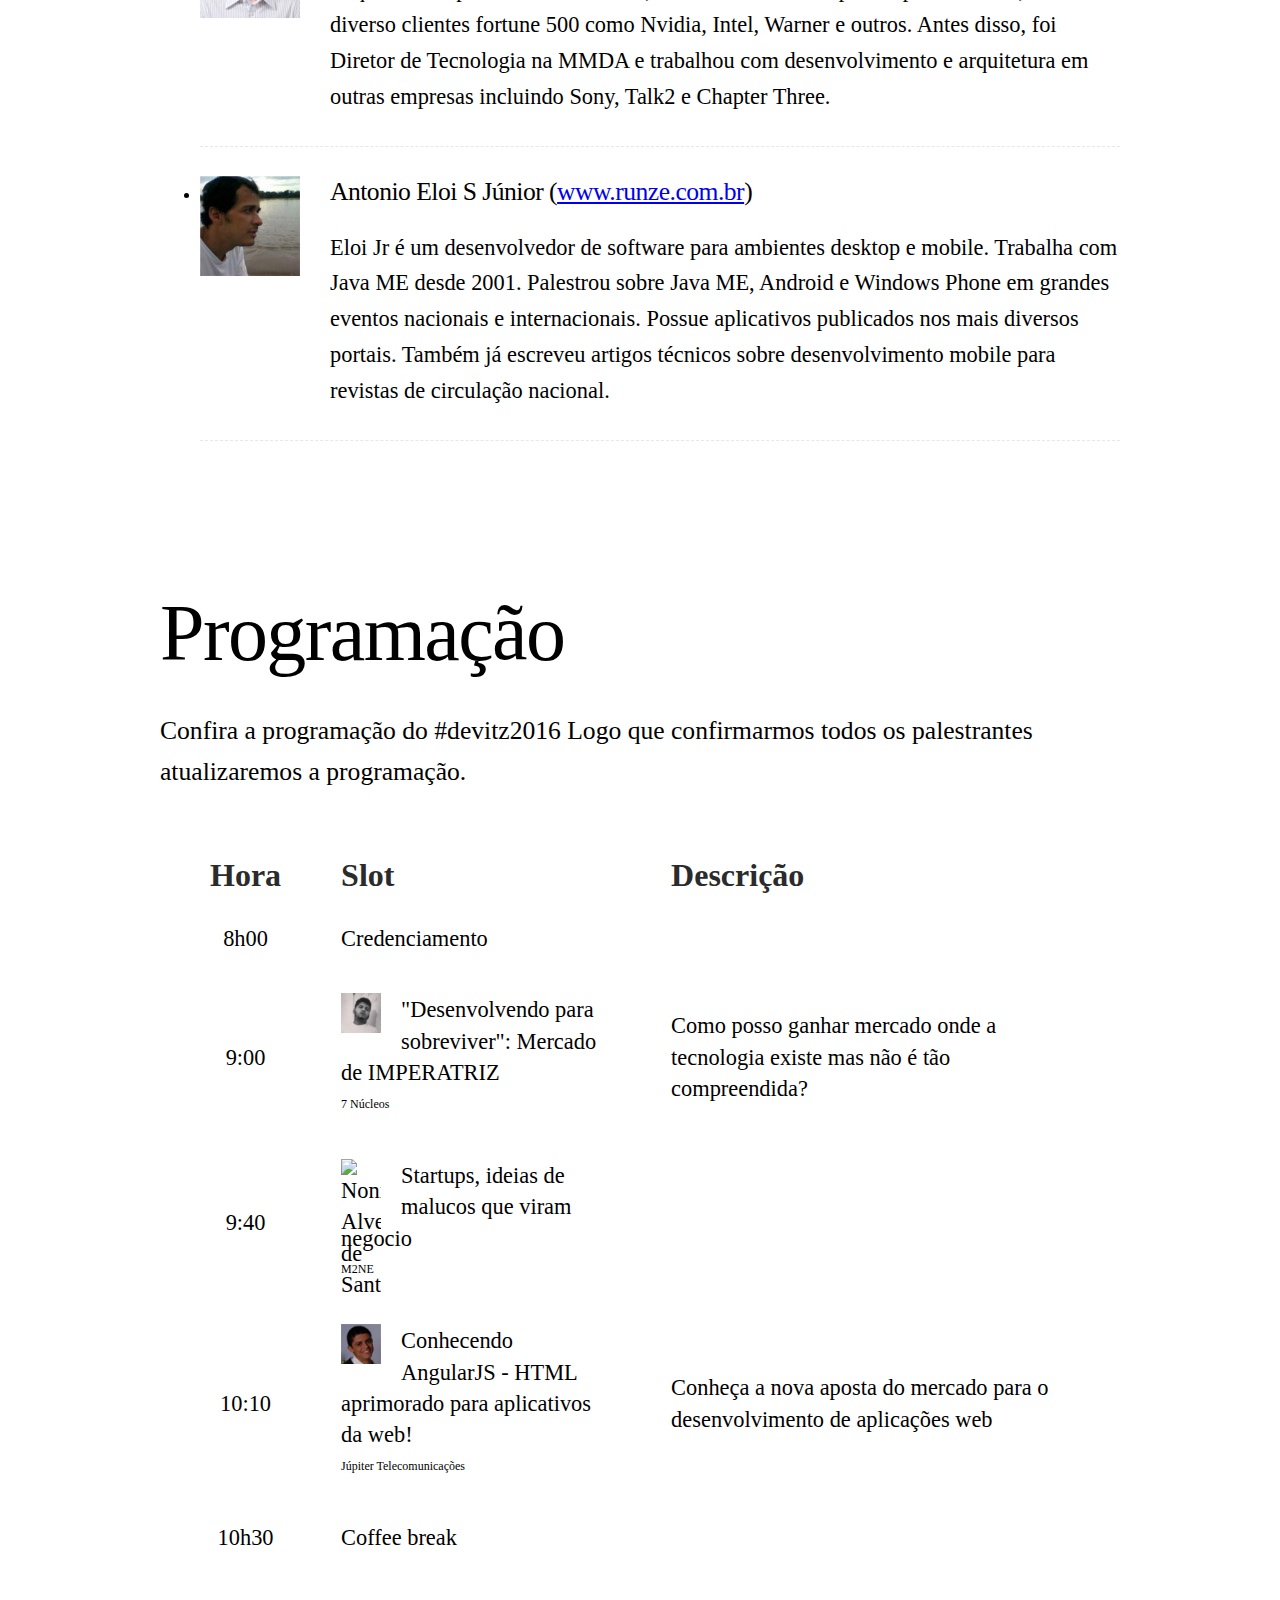
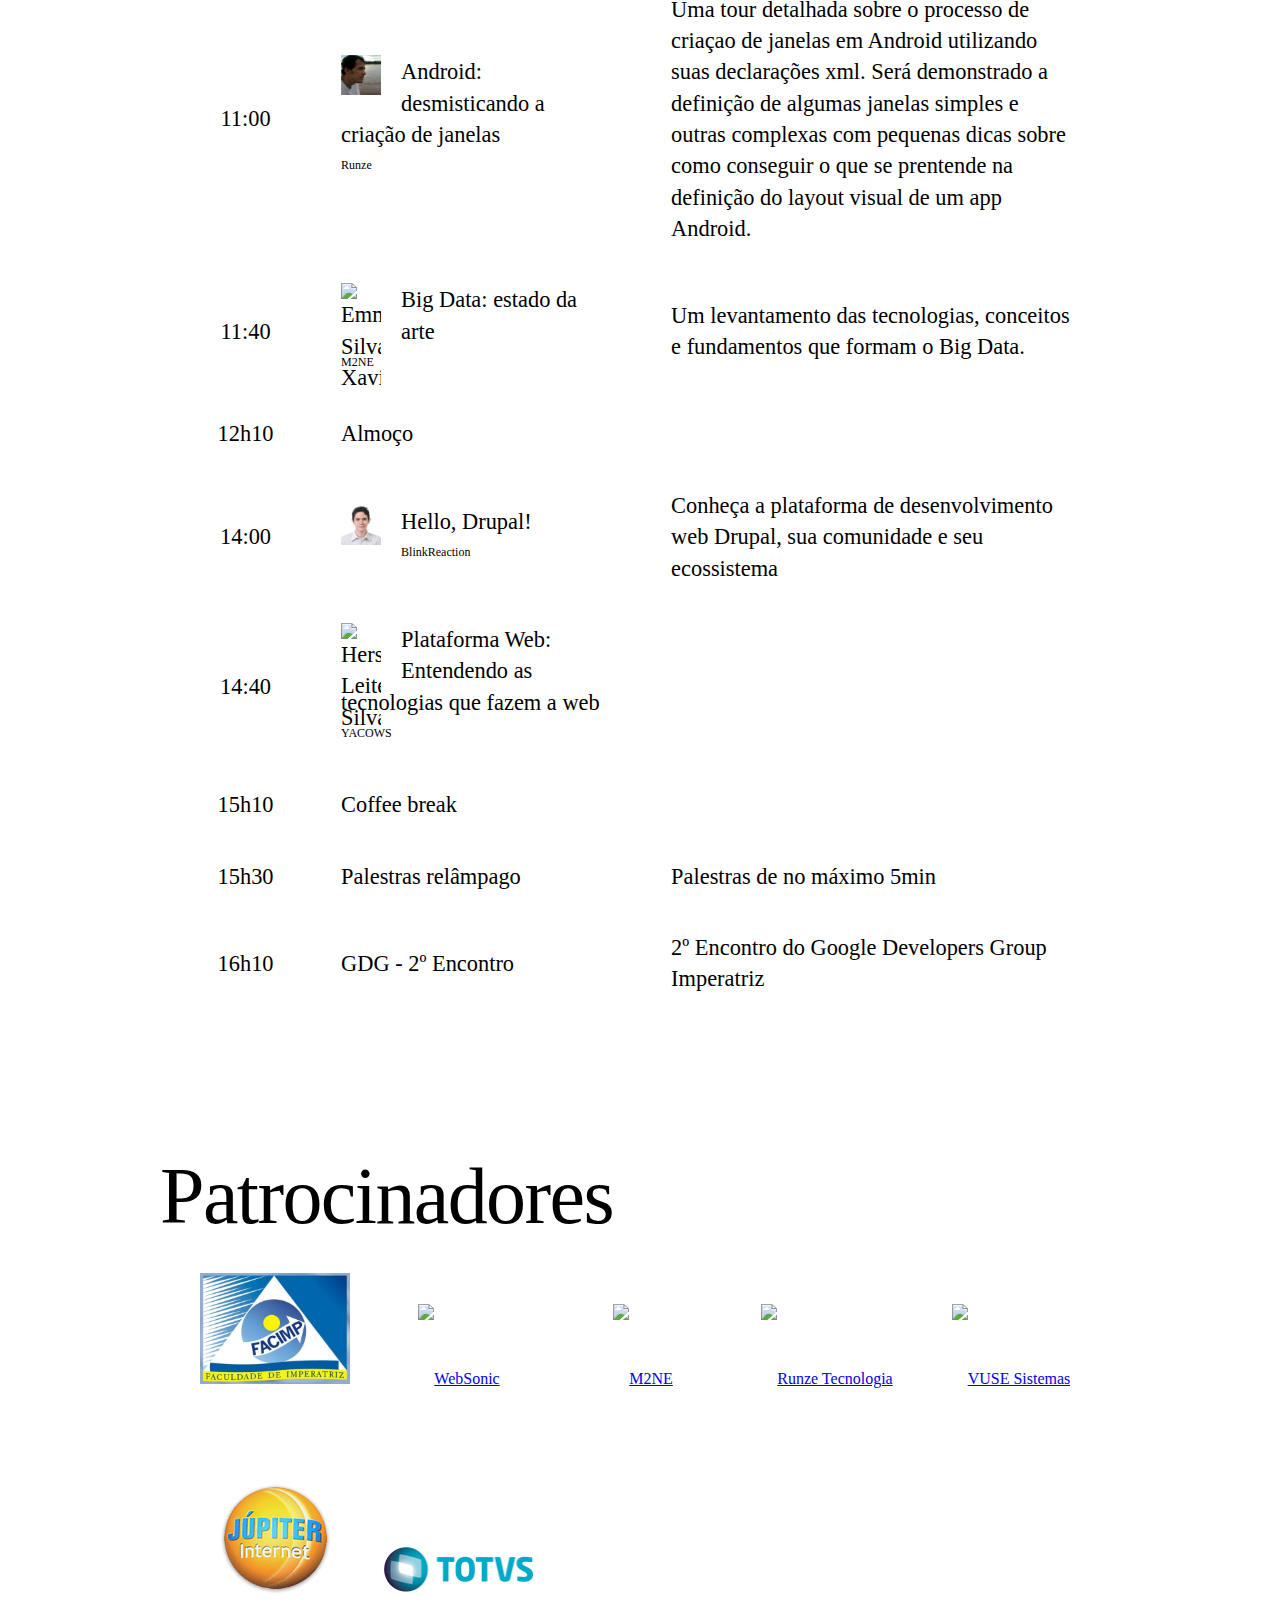
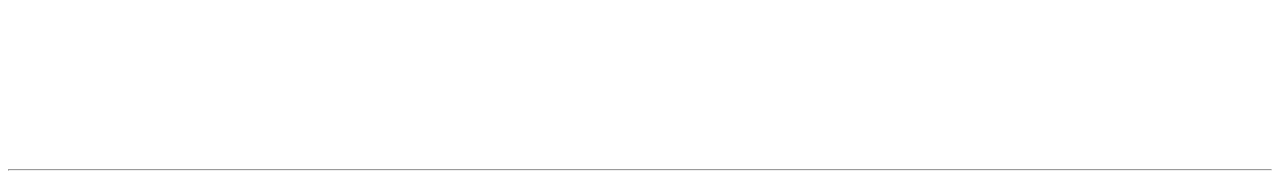
==== commit 4f3f293e: "Changed year from 2014 to 2016 in all home page." ====
--- a/home.html
+++ b/home.html
@@ -1,7 +1,7 @@
 <!doctype html>
 <html itemscope itemtype="http://schema.org/Event">
     <head>
-        <title itemprop="name">#devitz 2014 - Imperatriz-MA</title>
+        <title itemprop="name">#devitz 2016 - Imperatriz-MA</title>
 
         <meta charset="utf-8">
         <meta name="author" content="Rael Max">
@@ -11,7 +11,7 @@
 
         <meta property="og:type" content="website">
         <meta property="og:url" content="http://devitz.com">
-        <meta property="og:title" content="#devitz2014">
+        <meta property="og:title" content="#devitz2016">
         <meta property="og:description" content="Encontro de desenvolvedores na cidade de Imperatriz-MA">
         <meta property="og:image" content="http://devitz.com/assets/img/devitz-black-web.png">
 
@@ -26,7 +26,7 @@
     </head>
     <body>
         <div id="confirmated">
-            <p>{name}, sua inscrição no <b>#Devitz2014</b> foi confirmada com sucesso. Aguardamos você na <b>FACIMP</b>, a partir das <b>8:30</b> da manhã com <b>1kg</b> de alimento. Estamos esperando você!</p>
+            <p>{name}, sua inscrição no <b>#Devitz2016</b> foi confirmada com sucesso. Aguardamos você na <b>FACIMP</b>, a partir das <b>8:30</b> da manhã com <b>1kg</b> de alimento. Estamos esperando você!</p>
             <a href="#">Deixa comigo!</a>
         </div>
         <div class="global">
@@ -54,7 +54,7 @@
 
                     <li class="social-wrapper">
                         <!-- AddThis Button BEGIN -->
-                        <div class="addthis_toolbox addthis_default_style " addthis:title="Devitz 2014 - Um evento de e para desenvolvedores e entusiastas na área de software">
+                        <div class="addthis_toolbox addthis_default_style " addthis:title="Devitz 2016 - Um evento de e para desenvolvedores e entusiastas na área de software">
                             <a class="addthis_button_facebook_like" fb:like:layout="button_count"></a>
                             <a class="addthis_button_tweet"></a>
                             <a class="addthis_counter addthis_pill_style"></a>
@@ -96,7 +96,7 @@
                 <div class="wrapper">
                     <section class="Sobre" id="about">
                         <h2 class="section-title">Sobre</h2>
-                        <p itemprop="description">O <b>devitz</b> é um evento <b>de</b> e <b>para</b> desenvolvedores e entusiastas na área de software. O <b>#devitz2014</b> é a segunda edição desse evento que contará com palestras de desenvolvedores que atuam na região e um palestrante de nível nacional, com o objetivo de disseminar conhecimento e melhorar o networking entre os participantes.</p>
+                        <p itemprop="description">O <b>devitz</b> é um evento <b>de</b> e <b>para</b> desenvolvedores e entusiastas na área de software. O <b>#devitz2016</b> é a segunda edição desse evento que contará com palestras de desenvolvedores que atuam na região e um palestrante de nível nacional, com o objetivo de disseminar conhecimento e melhorar o networking entre os participantes.</p>
                     </section>
                     <section class="location" id="location">
                         <h2 class="section-title">Local</h2>
@@ -168,7 +168,7 @@
                     </section>
                     <section class="schedule" id="schedule">
                         <h2 class="section-title">Programação</h2>
-                        <p>Confira a programação do #devitz2014 Logo que confirmarmos todos os palestrantes atualizaremos a programação.</p>
+                        <p>Confira a programação do #devitz2016 Logo que confirmarmos todos os palestrantes atualizaremos a programação.</p>
                         <div class="schedule-tbl">
                             <table>
                                 <thead>
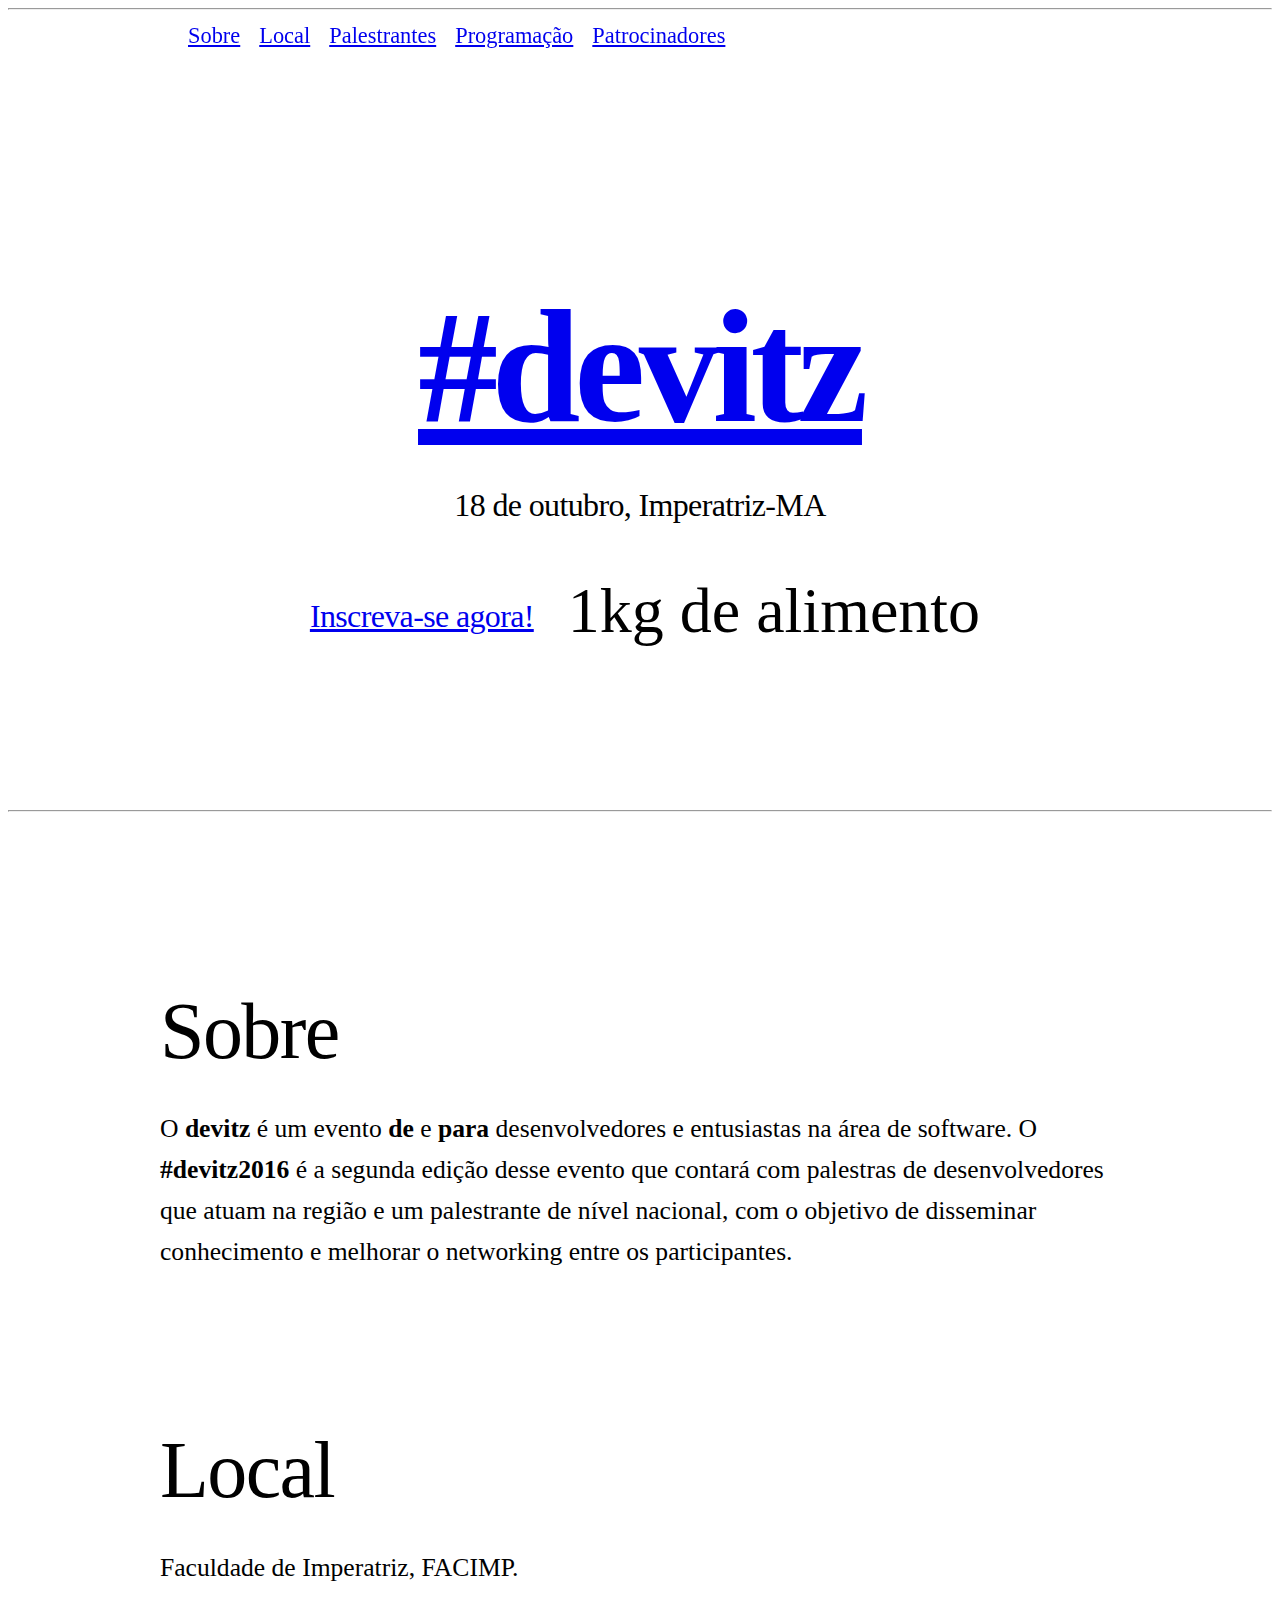
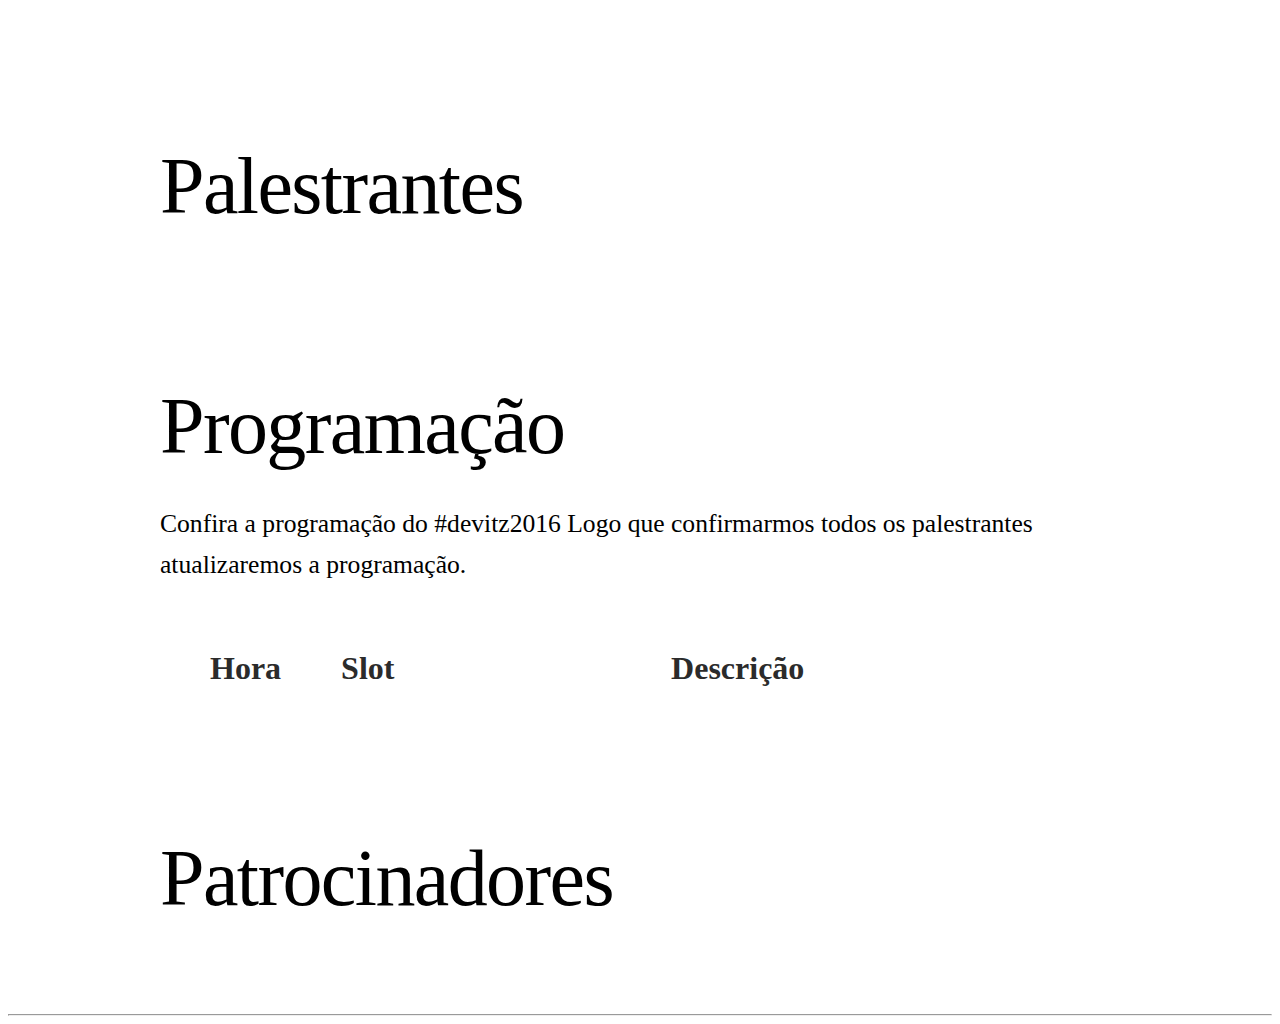
==== commit 2db8c77c: "Removed speakers, schedule and sponsors." ====
--- a/home.html
+++ b/home.html
@@ -108,6 +108,7 @@
                     <section class="speakers" id="speakers">
                         <h2 class="section-title">Palestrantes</h2>
                         <ul class="speakers-list">
+                          <!--
                             <li class="speakers-item" itemprop="performer" itemscope itemtype="http://schema.org/Person">
                                 <span class="speaker-photo">
                                     <img class="photo" src="assets/img/speakers/herson.jpg" alt="Herson Leite" itemprop="image">
@@ -164,6 +165,7 @@
                                 <p class="speakers-bio">Eloi Jr é um desenvolvedor de software para ambientes desktop e mobile. Trabalha com Java ME desde 2001. Palestrou sobre Java ME, Android e Windows Phone em grandes eventos nacionais e internacionais. Possue aplicativos publicados nos mais diversos portais. Também já escreveu artigos técnicos sobre desenvolvimento mobile para revistas de circulação nacional. 
                                 </p>
                             </li>
+                          -->
                         </ul>
                     </section>
                     <section class="schedule" id="schedule">
@@ -179,6 +181,7 @@
                                     </tr>
                                 </thead>
                                 <tbody>
+                                  <!--j
                                     <tr class="schedule-other">
                                         <td class="schedule-time">8h00</td>
                                         <td class="schedule-slot">Credenciamento</td>
@@ -286,6 +289,7 @@
                                         <td class="schedule-slot">GDG - 2º Encontro</td>
                                         <td class="schedule-description">2º Encontro do Google Developers Group Imperatriz</td>
                                     </tr>
+                                  -->
                                 </tbody>
                             </table>
                         </div>
@@ -293,6 +297,7 @@
                     <section class="sponsors" id="sponsors">
                         <h2 class="section-title">Patrocinadores</h2>
                         <ul class="sponsors-list">
+                          <!--
                             <li class="sponsor-item" itemscope itemtype="http://schema.org/Organization">
                                 <a href="http://www.facimp.edu.br/" class="sponsor-logo sponsor-link" itemprop="url">
                                     <img src="assets/img/sponsors/bandeira-facimp.JPG" alt="FACIMP" class="photo" itemprop="image">
@@ -328,6 +333,7 @@
                                     <img src="assets/img/sponsors/totvs.png" alt="TOTVS" class="photo" itemprop="image">
                                 </a>
                             </li>
+                          -->
                         </ul>
                     </section>
                 </div>
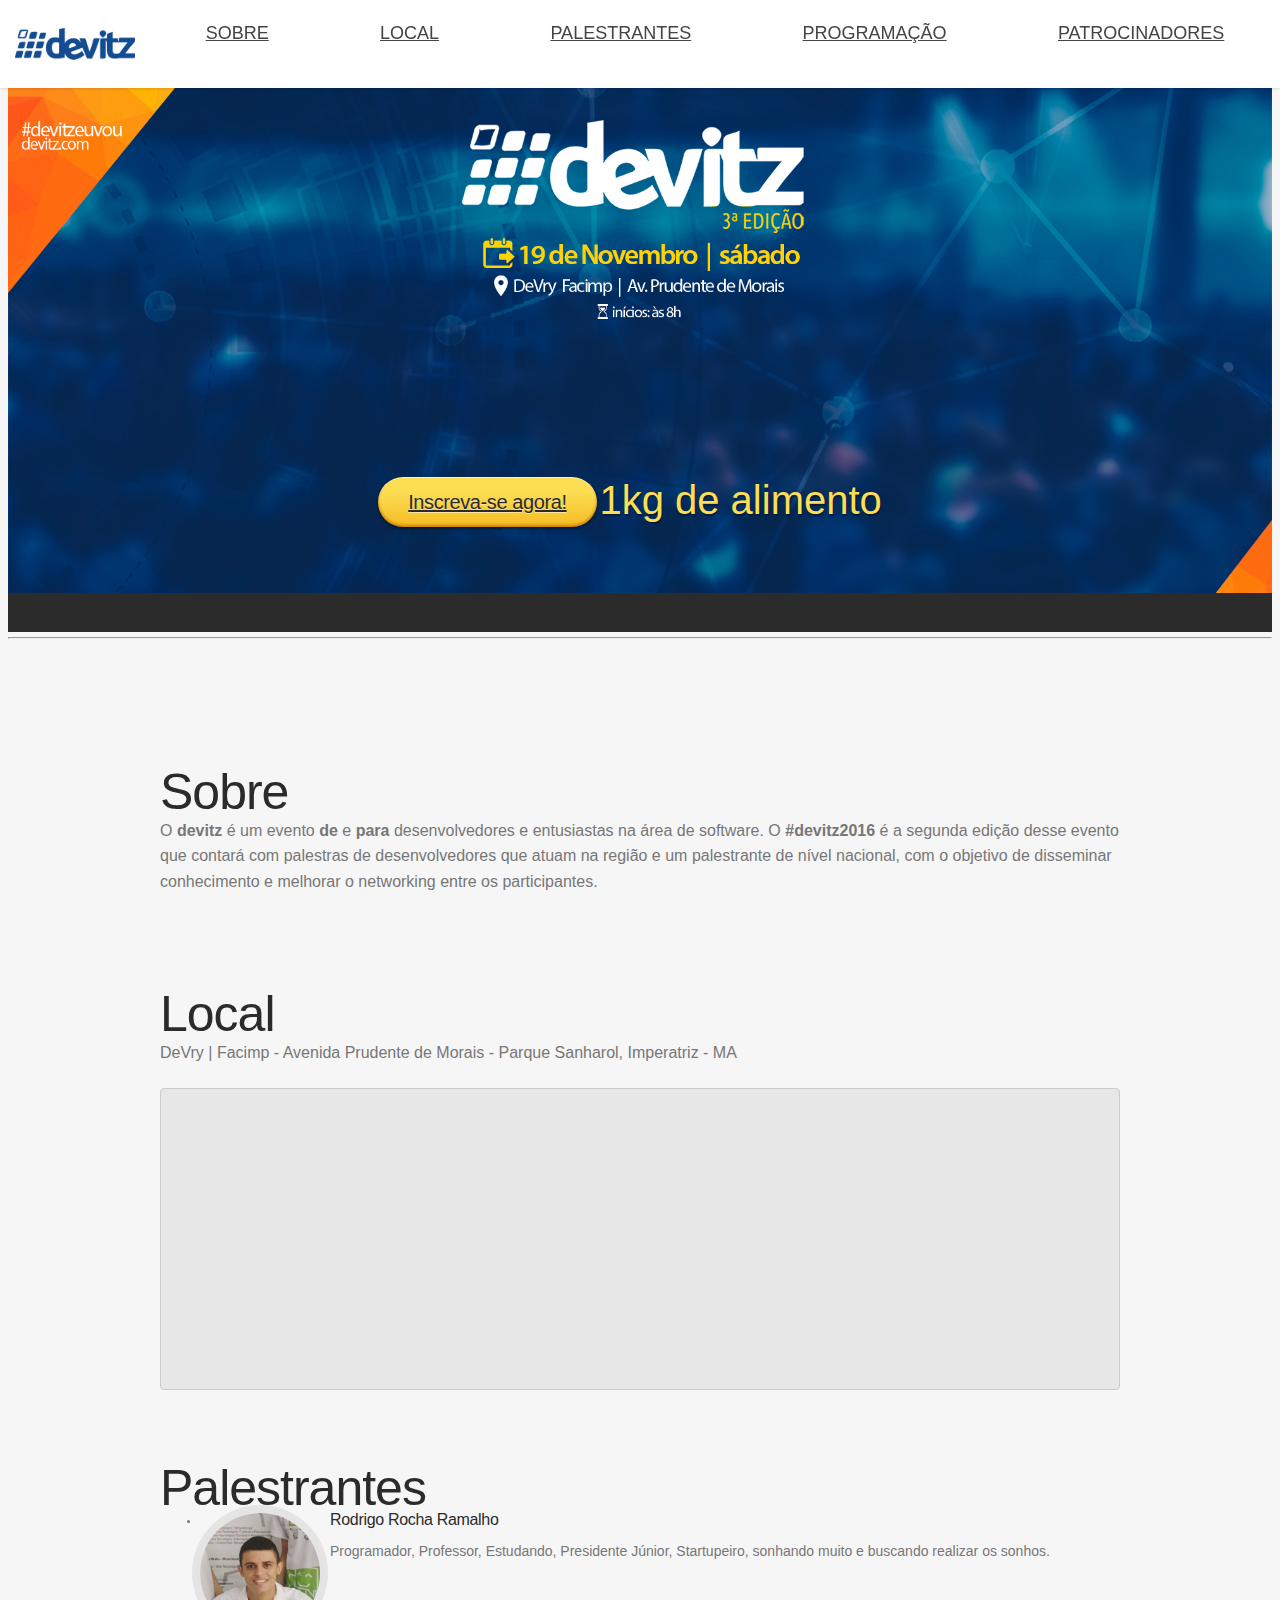
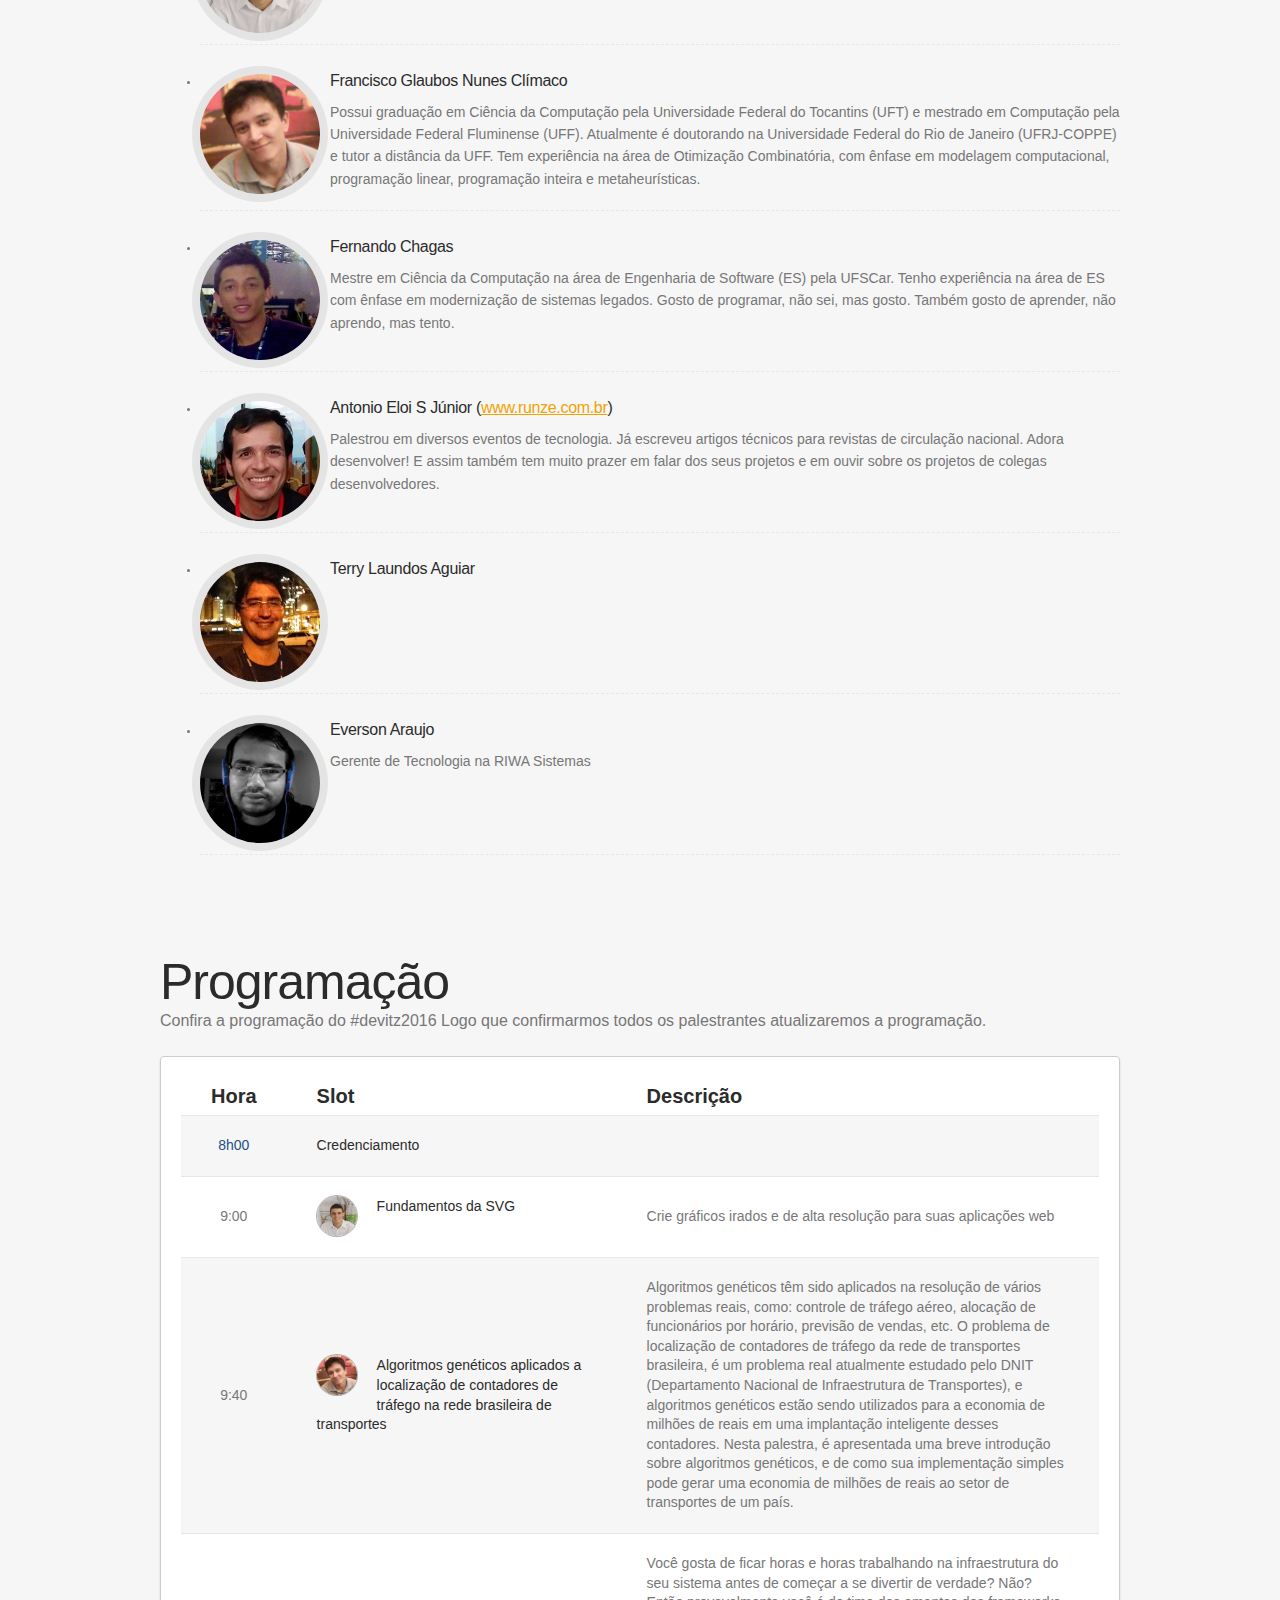
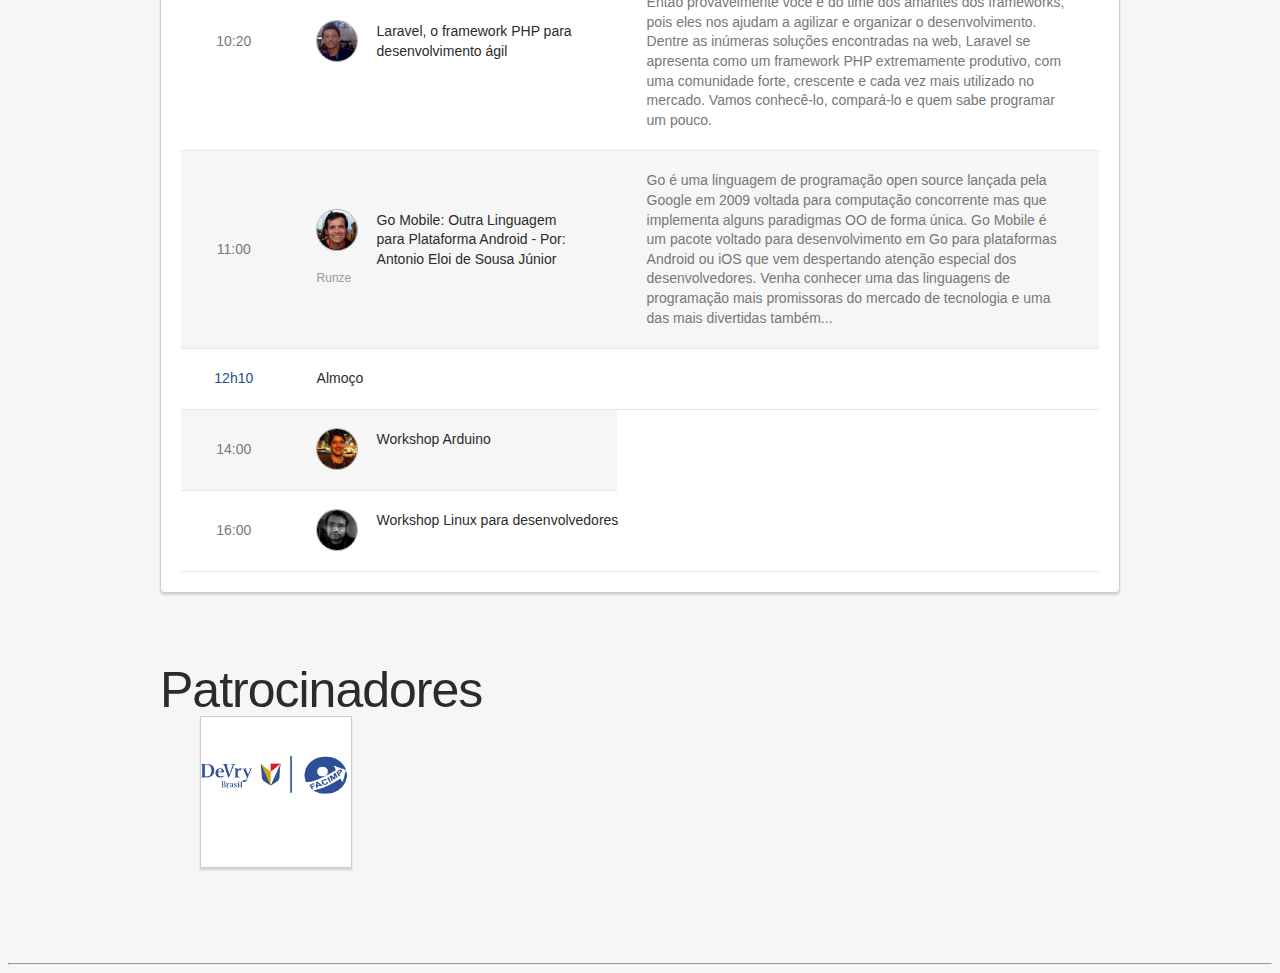
==== commit d8afdff4: "Added new header and event schedule" ====
--- a/home.html
+++ b/home.html
@@ -1,370 +1,344 @@
 <!doctype html>
 <html itemscope itemtype="http://schema.org/Event">
-    <head>
-        <title itemprop="name">#devitz 2016 - Imperatriz-MA</title>
-
-        <meta charset="utf-8">
-        <meta name="author" content="Rael Max">
-        <meta name="description" content="Encontro de desenvolvedores na cidade de Imperatriz-MA">
-        <meta name="viewport" content="width=device-width">
-        <meta http-equiv="X-UA-Compatible" content="IE=edge,chrome=1">
-
-        <meta property="og:type" content="website">
-        <meta property="og:url" content="http://devitz.com">
-        <meta property="og:title" content="#devitz2016">
-        <meta property="og:description" content="Encontro de desenvolvedores na cidade de Imperatriz-MA">
-        <meta property="og:image" content="http://devitz.com/assets/img/devitz-black-web.png">
-
-        <link rel="shortcut icon" href="assets/img/favicon.ico" type="image/x-icon">
-        <link rel="apple-touch-icon" href="assets/img/apple-touch-icon.png">
-
-        <link rel="stylesheet" type="text/css" href="assets/css/reset.css">
-        <link rel="stylesheet" type="text/css" href="assets/css/base.css">
-        <link rel="stylesheet" type="text/css" href="assets/css/theme.css">
-        <link rel="stylesheet" type="text/css" href="assets/css/add_this.css">
-        <link rel="stylesheet" type="text/css" href="assets/lib/countdown/css/countdown.css">
-    </head>
-    <body>
-        <div id="confirmated">
-            <p>{name}, sua inscrição no <b>#Devitz2016</b> foi confirmada com sucesso. Aguardamos você na <b>FACIMP</b>, a partir das <b>8:30</b> da manhã com <b>1kg</b> de alimento. Estamos esperando você!</p>
-            <a href="#">Deixa comigo!</a>
+  <head>
+    <title itemprop="name">#devitz 2016 - Imperatriz-MA</title>
+
+    <meta charset="utf-8">
+    <meta name="author" content="Rael Max">
+    <meta name="description" content="Encontro de desenvolvedores na cidade de Imperatriz-MA">
+    <meta name="viewport" content="width=device-width">
+    <meta http-equiv="X-UA-Compatible" content="IE=edge,chrome=1">
+
+    <meta property="og:type" content="website">
+    <meta property="og:url" content="http://devitz.com">
+    <meta property="og:title" content="#devitz2016">
+    <meta property="og:description" content="Encontro de desenvolvedores na cidade de Imperatriz-MA">
+    <meta property="og:image" content="http://devitz.com/assets/img/devitz-black-web.png">
+
+    <link rel="shortcut icon" href="assets/img/favicon.ico" type="image/x-icon">
+    <link rel="apple-touch-icon" href="assets/img/apple-touch-icon.png">
+
+    <link rel="stylesheet" type="text/css" href="assets/css/reset.css">
+    <link rel="stylesheet" type="text/css" href="assets/css/base.css">
+    <link rel="stylesheet" type="text/css" href="assets/css/theme.css">
+    <link rel="stylesheet" type="text/css" href="assets/css/add_this.css">
+    <link rel="stylesheet" type="text/css" href="assets/lib/countdown/css/countdown.css">
+  </head>
+  <body>
+    <div id="confirmated">
+      <p>{name}, sua inscrição no <b>#Devitz2016</b> foi confirmada com sucesso. Aguardamos você na <b>FACIMP</b>, a partir das <b>8:30</b> da manhã com <b>1kg</b> de alimento. Estamos esperando você!</p>
+      <a href="#">Deixa comigo!</a>
+    </div>
+
+    <div class="global">
+      <nav id="nav">
+        <h1 class="title">
+          <img class="title__image" src="[data-uri]" alt="Comunidade Devitz" />
+        </h1>
+
+        <div class="main-nav">
+          <a href="#about" title="Sobre" class="main-nav__item">Sobre</a>
+          <a href="#location" title="Local" class="main-nav__item">Local</a>
+          <a href="#speakers" title="Palestrantes" class="main-nav__item">Palestrantes</a>
+          <a href="#schedule" title="Programação" class="main-nav__item">Programação</a>
+          <a href="#sponsors" title="Patrocinadores" class="main-nav__item">Patrocinadores</a>
         </div>
-        <div class="global">
-            <nav id="nav">
-                <ul class="wrapper">
-                    <li class="nav-item">
-                        <a href="#about" title="Sobre" class="nav-link">Sobre</a>
-                    </li>
-
-                    <li class="nav-item">
-                        <a href="#location" title="Local" class="nav-link">Local</a>
-                    </li>
-
-                    <li class="nav-item">
-                        <a href="#speakers" title="Palestrantes" class="nav-link">Palestrantes</a>
-                    </li>
-
-                    <li class="nav-item">
-                        <a href="#schedule" title="Programação" class="nav-link">Programação</a>
-                    </li>
-
-                    <li class="nav-item">
-                        <a href="#sponsors" title="Patrocinadores" class="nav-link">Patrocinadores</a>
-                    </li>
-
-                    <li class="social-wrapper">
-                        <!-- AddThis Button BEGIN -->
-                        <div class="addthis_toolbox addthis_default_style " addthis:title="Devitz 2016 - Um evento de e para desenvolvedores e entusiastas na área de software">
-                            <a class="addthis_button_facebook_like" fb:like:layout="button_count"></a>
-                            <a class="addthis_button_tweet"></a>
-                            <a class="addthis_counter addthis_pill_style"></a>
-                        </div>
-                        <!-- AddThis Button END -->
-                    </li>
-                </ul>
-            </nav>
-            <hr>
-            <header class="header">
-                <div class="wrapper">
-                    <h1 class="logo-name">
-                        <a class="logo-link" href="#" title="#devitz" itemprop="name">#devitz</a>
-                    </h1>
-                    <h2 class="tagline">18 de outubro, Imperatriz-MA</h2>
-                    <div class="call-action-area">
-                        <a href="https://docs.google.com/spreadsheet/viewform?formkey=dFo2MXJ0MGFYR1h6MWFKWVdheHVZN1E6MA" class="call-action-link" title="Inscreva-se agora! Valor até dia 10 de outubro: 1kg de alimento">Inscreva-se agora!</a>
-                        <span class="price">1kg de alimento</span>
-                    </div>
-
-                    <div class="counter-wrapper">
-                        <div class="counter-content">
-                            <div class="counter-bg">
-                                <div id="counter"></div>
-                            </div>
-
-                            <div class="desc">
-                                <div>Dias</div>
-                                <div>Horas</div>
-                                <div>Minutos</div>
-                                <div>Segundos</div>
-                            </div>
-                        </div>
-                    </div>
-                </div>
-            </header>
-            <hr>
-            <div class="content" id="content">
-                <div class="wrapper">
-                    <section class="Sobre" id="about">
-                        <h2 class="section-title">Sobre</h2>
-                        <p itemprop="description">O <b>devitz</b> é um evento <b>de</b> e <b>para</b> desenvolvedores e entusiastas na área de software. O <b>#devitz2016</b> é a segunda edição desse evento que contará com palestras de desenvolvedores que atuam na região e um palestrante de nível nacional, com o objetivo de disseminar conhecimento e melhorar o networking entre os participantes.</p>
-                    </section>
-                    <section class="location" id="location">
-                        <h2 class="section-title">Local</h2>
-                        <p itemprop="address" itemscope itemtype="http://schema.org/PostalAddress">
-                            <span itemprop="streetAddress">Faculdade de Imperatriz, FACIMP. </span>
-                        </p>
-                        <div id="map-canvas" class="location-area" data-address="Facimp, imperatriz ma"></div>
-                    </section>
-                    <section class="speakers" id="speakers">
-                        <h2 class="section-title">Palestrantes</h2>
-                        <ul class="speakers-list">
-                          <!--
-                            <li class="speakers-item" itemprop="performer" itemscope itemtype="http://schema.org/Person">
-                                <span class="speaker-photo">
-                                    <img class="photo" src="assets/img/speakers/herson.jpg" alt="Herson Leite" itemprop="image">
-                                </span>
-                                <h3 class="speakers-name">Herson Leite (<a href="http://www.hersonls.com.br" title="Site do Herson">hersonls.com.br</a>)</h3>
-                                <p class="speakers-bio">Desenvolvedor de software da Yacows, trabalha a mais de 6 anos com desenvolvimento para web e tenta ser skatista nas horas vagas.</p>
-                            </li>
-                            <li class="speakers-item" itemprop="performer" itemscope itemtype="http://schema.org/Person">
-                                <span class="speaker-photo">
-                                    <img class="photo" src="assets/img/speakers/emmanuel.jpg" alt="Emmanuel Silva Xavier" itemprop="image">
-                                </span>
-                                <h3 class="speakers-name">Emmanuel Silva Xavier (<a href="http://www.m2ne.com.br" title="Websonic">www.m2ne.com.br</a>)</h3>
-                                <p class="speakers-bio">Diretor de assuntos de tecnologia e inovação na Associação comercial e industrial de Imperatriz, professor universitário na FACIMP, coordenador regional do POSCOMP. Software Arquitect e Project Manager na M2ne Sistemas. Atua na criação de framework's e core's para auxílio e agilidade no desenvolvimento de projetos de software. É o responsável pela seleção, adequação e aplicação dos padrões de projetos, bem como na seleção e definição das estratégias e estilos arquitetônicos a serem utilizados nos projetos de software. Está cursando Mestrado em Engenharia da Computação na UEMA (São Luís).
-                                </p>
-                            </li>
-                            <li class="speakers-item" itemprop="performer" itemscope itemtype="http://schema.org/Person">
-                                <span class="speaker-photo">
-                                    <img class="photo" src="assets/img/speakers/thiago.jpg" alt="Thiago Silva Rodrigues" itemprop="image">
-                                </span>
-                                <h3 class="speakers-name">Thiago Silva Rodrigues (<a href="http://www.7nucleos.com/" title="BlinkReaction">www.7nucleos.com</a>)</h3>
-                                <p class="speakers-bio">Graduando em Sistemas de Informação, amante de tecnologia, co-fundador e  analista de sistemas na 7nucleos, sócio no KryptoApp. Gosta de rock, jazz, blues... É baterista em uma banda de rock.
-                                </p>
-                            </li>
-                            <li class="speakers-item" itemprop="performer" itemscope itemtype="http://schema.org/Person">
-                                <span class="speaker-photo">
-                                    <img class="photo" src="assets/img/speakers/nonilton.jpg" alt="Nonilton Alves de Santana" itemprop="image">
-                                </span>
-                                <h3 class="speakers-name">Nonilton Alves de Santana (<a href="http://www.m2ne.com.br" title="Websonic">www.m2ne.com.br</a>)</h3>
-                                <p class="speakers-bio">Project manager na m2ne soluções, atua no desenvolvimento de software multiplataforma para vários segmentos
-                                casado com uma mulher maravilhosa e pai de uma garotinha linda.
-                                </p>
-                            </li>
-                            <li class="speakers-item" itemprop="performer" itemscope itemtype="http://schema.org/Person">
-                                <span class="speaker-photo">
-                                    <img class="photo" src="assets/img/speakers/rodrigo.jpg" alt="Rodrigo Rocha Ramalho" itemprop="image">
-                                </span>
-                                <h3 class="speakers-name">Rodrigo Rocha Ramalho</h3>
-                                <p class="speakers-bio">Desenvolvedor de Sistemas Web na Júpiter Telecomunicações e colaborador na empresa JOBS júnior. Técnico em Informática e cursando de Ciência da Computação no IFMA.
-                                </p>
-                            </li>
-                            <li class="speakers-item" itemprop="performer" itemscope itemtype="http://schema.org/Person">
-                                <span class="speaker-photo">
-                                    <img class="photo" src="assets/img/speakers/felipe.jpg" alt="Felipe Fidelix" itemprop="image">
-                                </span>
-                                <h3 class="speakers-name">Felipe Fidelix (<a href="http://www.blinkreaction.com" title="BlinkReaction">www.blinkreaction.com</a>)</h3>
-                                <p class="speakers-bio">Arquiteto Drupal na BlinkReaction, um dos maiores Drupal shops do mundo, com diverso clientes fortune 500 como Nvidia, Intel, Warner e outros. Antes disso, foi Diretor de Tecnologia na MMDA e trabalhou com desenvolvimento e arquitetura em outras empresas incluindo Sony, Talk2 e Chapter Three.
-                                </p>
-                            </li>
-                            <li class="speakers-item" itemprop="performer" itemscope itemtype="http://schema.org/Person">
-                                <span class="speaker-photo">
-                                    <img class="photo" src="assets/img/speakers/eloi.jpg" alt="Antonio Eloi S Júnior" itemprop="image">
-                                </span>
-                                <h3 class="speakers-name">Antonio Eloi S Júnior (<a href="http://www.runze.com.br" title="Runze Tecnologia">www.runze.com.br</a>)</h3>
-                                <p class="speakers-bio">Eloi Jr é um desenvolvedor de software para ambientes desktop e mobile. Trabalha com Java ME desde 2001. Palestrou sobre Java ME, Android e Windows Phone em grandes eventos nacionais e internacionais. Possue aplicativos publicados nos mais diversos portais. Também já escreveu artigos técnicos sobre desenvolvimento mobile para revistas de circulação nacional. 
-                                </p>
-                            </li>
-                          -->
-                        </ul>
-                    </section>
-                    <section class="schedule" id="schedule">
-                        <h2 class="section-title">Programação</h2>
-                        <p>Confira a programação do #devitz2016 Logo que confirmarmos todos os palestrantes atualizaremos a programação.</p>
-                        <div class="schedule-tbl">
-                            <table>
-                                <thead>
-                                    <tr>
-                                        <th class="schedule-time">Hora</th>
-                                        <th class="schedule-slot">Slot</th>
-                                        <th class="schedule-description">Descrição</th>
-                                    </tr>
-                                </thead>
-                                <tbody>
-                                  <!--j
-                                    <tr class="schedule-other">
-                                        <td class="schedule-time">8h00</td>
-                                        <td class="schedule-slot">Credenciamento</td>
-                                        <td class="schedule-description"></td>
-                                    </tr>
-                                    <tr>
-                                        <td class="schedule-time">9:00</td>
-                                        <td class="schedule-slot">
-                                            <span class="speaker-photo">
-                                                <img class="photo" src="assets/img/speakers/thiago.jpg" alt="Thiago Silva Rodrigues">
-                                            </span>
-                                            "Desenvolvendo para sobreviver": Mercado de IMPERATRIZ
-                                            <span class="speakers-company">7 Núcleos</span>
-                                        </td>
-                                        <td class="schedule-description">Como posso ganhar mercado onde a tecnologia existe mas não é tão compreendida?</td>
-                                    </tr>
-                                    <tr>
-                                        <td class="schedule-time">9:40</td>
-                                        <td class="schedule-slot">
-                                            <span class="speaker-photo">
-                                                <img class="photo" src="assets/img/speakers/nonilton.jpg" alt="Nonilton Alves de Santana">
-                                            </span>
-                                            Startups, ideias de malucos que viram negocio
-                                            <span class="speakers-company">M2NE</span>
-                                        </td>
-                                        <td class="schedule-description"></td>
-                                    </tr>
-                                    <tr>
-                                        <td class="schedule-time">10:10</td>
-                                        <td class="schedule-slot">
-                                            <span class="speaker-photo">
-                                                <img class="photo" src="assets/img/speakers/rodrigo.jpg" alt="Rodrigo Rocha Ramalho">
-                                            </span>
-                                            Conhecendo AngularJS - HTML aprimorado para aplicativos da web!
-                                            <span class="speakers-company">Júpiter Telecomunicações</span>
-                                        </td>
-                                        <td class="schedule-description">Conheça a nova aposta do mercado para o desenvolvimento de aplicações web</td>
-                                    </tr>
-                                    <tr>
-                                        <td class="schedule-time">10h30</td>
-                                        <td class="schedule-slot">Coffee break</td>
-                                        <td class="schedule-description"></td>
-                                    </tr>
-                                    <tr>
-                                        <td class="schedule-time">11:00</td>
-                                        <td class="schedule-slot">
-                                            <span class="speaker-photo">
-                                                <img class="photo" src="assets/img/speakers/eloi.jpg" alt="Antonio Eloi S Júnior">
-                                            </span>
-                                            Android: desmisticando a criação de janelas
-                                            <span class="speakers-company">Runze</span>
-                                        </td>
-                                        <td class="schedule-description">Uma tour detalhada sobre o processo de criaçao de janelas em Android utilizando suas declarações xml. Será demonstrado a definição de algumas janelas simples e outras complexas com pequenas dicas sobre como conseguir o que se prentende na definição do layout visual de um app Android.</td>
-                                    </tr>
-                                    <tr>
-                                        <td class="schedule-time">11:40</td>
-                                        <td class="schedule-slot">
-                                            <span class="speaker-photo">
-                                                <img class="photo" src="assets/img/speakers/emmanuel.jpg" alt="Emmanuel Silva Xavier">
-                                            </span>
-                                            Big Data: estado da arte
-                                            <span class="speakers-company">M2NE</span>
-                                        </td>
-                                        <td class="schedule-description">Um levantamento das tecnologias, conceitos e fundamentos que formam o Big Data.</td>
-                                    </tr>
-                                    <tr class="schedule-other">
-                                        <td class="schedule-time">12h10</td>
-                                        <td class="schedule-slot">Almoço</td>
-                                        <td class="schedule-description"></td>
-                                    </tr>
-                                    <tr>
-                                        <td class="schedule-time">14:00</td>
-                                        <td class="schedule-slot">
-                                            <span class="speaker-photo">
-                                                <img class="photo" src="assets/img/speakers/felipe.jpg" alt="Felipe Fidelix">
-                                            </span>
-                                            Hello, Drupal!
-                                            <span class="speakers-company">BlinkReaction</span>
-                                        </td>
-                                        <td class="schedule-description">Conheça a plataforma de desenvolvimento web Drupal, sua comunidade e seu ecossistema</td>
-                                    </tr>
-                                    <tr>
-                                        <td class="schedule-time">14:40</td>
-                                        <td class="schedule-slot">
-                                            <span class="speaker-photo">
-                                                <img class="photo" src="assets/img/speakers/herson.jpg" alt="Herson Leite Silva">
-                                            </span>
-                                            Plataforma Web: Entendendo as tecnologias que fazem a web
-                                            <span class="speakers-company">YACOWS</span>
-                                        </td>
-                                        <td class="schedule-description"></td>
-                                    </tr>
-                                    <tr>
-                                        <td class="schedule-time">15h10</td>
-                                        <td class="schedule-slot">Coffee break</td>
-                                        <td class="schedule-description"></td>
-                                    </tr>
-                                    <tr class="schedule-other">
-                                        <td class="schedule-time">15h30</td>
-                                        <td class="schedule-slot">Palestras relâmpago</td>
-                                        <td class="schedule-description">Palestras de no máximo 5min</td>
-                                    </tr>
-                                    <tr class="schedule-other">
-                                        <td class="schedule-time">16h10</td>
-                                        <td class="schedule-slot">GDG - 2º Encontro</td>
-                                        <td class="schedule-description">2º Encontro do Google Developers Group Imperatriz</td>
-                                    </tr>
-                                  -->
-                                </tbody>
-                            </table>
-                        </div>
-                    </section>
-                    <section class="sponsors" id="sponsors">
-                        <h2 class="section-title">Patrocinadores</h2>
-                        <ul class="sponsors-list">
-                          <!--
-                            <li class="sponsor-item" itemscope itemtype="http://schema.org/Organization">
-                                <a href="http://www.facimp.edu.br/" class="sponsor-logo sponsor-link" itemprop="url">
-                                    <img src="assets/img/sponsors/bandeira-facimp.JPG" alt="FACIMP" class="photo" itemprop="image">
-                                </a>
-                            </li>
-                            <li class="sponsor-item" itemscope itemtype="http://schema.org/Organization">
-                                <a href="http://websonic.com.br" class="sponsor-logo sponsor-link" itemprop="url">
-                                    <img src="assets/img/sponsors/layout_websonic_logo.png" alt="WebSonic" class="photo" itemprop="image">
-                                </a>
-                            </li>
-                            <li class="sponsor-item" itemscope itemtype="http://schema.org/Organization">
-                                <a href="http://m2ne.com.br" class="sponsor-logo sponsor-link" itemprop="url">
-                                    <img src="assets/img/sponsors/m2ne.png" alt="M2NE" class="photo" itemprop="image">
-                                </a>
-                            </li>
-                            <li class="sponsor-item" itemscope itemtype="http://schema.org/Organization">
-                                <a href="http://www.runze.com.br" class="sponsor-logo sponsor-link" itemprop="url">
-                                    <img src="assets/img/sponsors/runze-tecnologia.png" alt="Runze Tecnologia" class="photo" itemprop="image">
-                                </a>
-                            </li>
-                            <li class="sponsor-item" itemscope itemtype="http://schema.org/Organization">
-                                <a href="http://www.vuse.com.br" class="sponsor-logo sponsor-link" itemprop="url">
-                                    <img src="assets/img/sponsors/vuse.png" alt="VUSE Sistemas" class="photo" itemprop="image">
-                                </a>
-                            </li>
-                            <li class="sponsor-item" itemscope itemtype="http://schema.org/Organization">
-                                <a href="http://www.jupiter.com.br/jupiter/portal" class="sponsor-logo sponsor-link" itemprop="url">
-                                    <img src="assets/img/sponsors/jupiter.png" alt="Jupiter Internet" class="photo" itemprop="image">
-                                </a>
-                            </li>
-                            <li class="sponsor-item" itemscope itemtype="http://schema.org/Organization">
-                                <a href="http://www.totvs.com/" class="sponsor-logo sponsor-link" itemprop="url">
-                                    <img src="assets/img/sponsors/totvs.png" alt="TOTVS" class="photo" itemprop="image">
-                                </a>
-                            </li>
-                          -->
-                        </ul>
-                    </section>
-                </div>
+      </nav>
+
+      <hr>
+
+      <header class="header">
+        <div class="wrapper">
+          <div class="call-action-area">
+            <a href="https://goo.gl/forms/dgt4gYPG1yMjgfEs1" class="call-action-link" title="Inscreva-se agora! Valor até dia 10 de outubro: 1kg de alimento">Inscreva-se agora!</a>
+            <span class="price">1kg de alimento</span>
+          </div>
+
+          <div class="counter-wrapper">
+            <div class="counter-content">
+              <div class="counter-bg">
+                <div id="counter"></div>
+              </div>
+
+              <div class="desc">
+                <div>Dias</div>
+                <div>Horas</div>
+                <div>Minutos</div>
+                <div>Segundos</div>
+              </div>
             </div>
-            <hr>
-            <footer class="footer"></footer>
+          </div>
         </div>
-        <script src="//ajax.googleapis.com/ajax/libs/jquery/1.8.3/jquery.min.js"></script>
-        <script>window.jQuery || document.write('<script src="assets/js/jquery-1.8.3.min.js"><\/script>')</script>
-
-        <!-- Countdown -->
-        <script type="text/javascript" src="assets/lib/countdown/js/jquery.countdown.min.js"></script>
-        
-        <script src="assets/js/main.js?lol=1234"></script>
-
-        <script src="http://maps.google.com/maps/api/js?sensor=false"></script>
-        <script src="assets/js/map.js"></script>
-
-        <script type="text/javascript">var addthis_config = {"data_track_addressbar":true};</script>
-        <script type="text/javascript" src="//s7.addthis.com/js/300/addthis_widget.js#pubid=hersonls"></script>
-
-        <script type="text/javascript">
-            var _gaq = _gaq || [];
-            _gaq.push(['_setAccount', 'UA-18745352-7']);
-            _gaq.push(['_trackPageview']);
-
-            (function() {
-            var ga = document.createElement('script'); ga.type = 'text/javascript'; ga.async = true;
-            ga.src = ('https:' == document.location.protocol ? 'https://ssl' : 'http://www') + '.google-analytics.com/ga.js';
-            var s = document.getElementsByTagName('script')[0]; s.parentNode.insertBefore(ga, s);
-            })();
-        </script>
+      </header>
+      <hr>
+      <div class="content" id="content">
+        <div class="wrapper">
+          <section class="Sobre" id="about">
+            <h2 class="section-title">Sobre</h2>
+            <p itemprop="description">O <b>devitz</b> é um evento <b>de</b> e <b>para</b> desenvolvedores e entusiastas na área de software. O <b>#devitz2016</b> é a segunda edição desse evento que contará com palestras de desenvolvedores que atuam na região e um palestrante de nível nacional, com o objetivo de disseminar conhecimento e melhorar o networking entre os participantes.</p>
+          </section>
+          <section class="location" id="location">
+            <h2 class="section-title">Local</h2>
+            <p itemprop="address" itemscope itemtype="http://schema.org/PostalAddress">
+              <span itemprop="streetAddress">DeVry | Facimp - Avenida Prudente de Morais - Parque Sanharol, Imperatriz - MA</span>
+            </p>
+            <div id="map-canvas" class="location-area" data-address="DeVry | Facimp - Avenida Prudente de Morais - Parque Sanharol, Imperatriz - MA"></div>
+          </section>
+          <section class="speakers" id="speakers">
+            <h2 class="section-title">Palestrantes</h2>
+            <ul class="speakers-list">
+
+              <li class="speakers-item" itemprop="performer" itemscope itemtype="http://schema.org/Person">
+                <span class="speaker-photo">
+                  <img class="photo" src="assets/img/speakers/rodrigo.jpg" alt="Rodrigo Rocha Ramalho" itemprop="image">
+                </span>
+                <h3 class="speakers-name">Rodrigo Rocha Ramalho</h3>
+                <p class="speakers-bio">
+                  Programador, Professor, Estudando, Presidente Júnior,
+                  Startupeiro, sonhando muito e buscando realizar os sonhos.
+                </p>
+              </li>
+
+              <li class="speakers-item" itemprop="performer" itemscope itemtype="http://schema.org/Person">
+                <span class="speaker-photo">
+                  <img class="photo" src="assets/img/speakers/glaubos.jpg" alt="Francisco Glaubos Nunes Clímaco" itemprop="image">
+                </span>
+                <h3 class="speakers-name">Francisco Glaubos Nunes Clímaco</h3>
+                <p class="speakers-bio">
+                  Possui graduação em Ciência da Computação pela Universidade
+                  Federal do Tocantins (UFT) e mestrado em Computação pela
+                  Universidade Federal Fluminense (UFF). Atualmente é
+                  doutorando na Universidade Federal do Rio de Janeiro
+                  (UFRJ-COPPE) e tutor a distância da UFF. Tem experiência na
+                  área de Otimização Combinatória, com ênfase em modelagem
+                  computacional, programação linear, programação inteira e
+                  metaheurísticas.
+                </p>
+              </li>
+
+              <li class="speakers-item" itemprop="performer" itemscope itemtype="http://schema.org/Person">
+                <span class="speaker-photo">
+                  <img class="photo" src="assets/img/speakers/fernando.jpg" alt="Fernando Chagas" itemprop="image">
+                </span>
+                <h3 class="speakers-name">Fernando Chagas</h3>
+                <p class="speakers-bio">
+                  Mestre em Ciência da Computação na área de Engenharia de
+                  Software (ES) pela UFSCar. Tenho experiência na área de ES
+                  com ênfase em modernização de sistemas legados. Gosto de
+                  programar, não sei, mas gosto. Também gosto de aprender, não
+                  aprendo, mas tento.
+                </p>
+              </li>
+
+              <li class="speakers-item" itemprop="performer" itemscope itemtype="http://schema.org/Person">
+                <span class="speaker-photo">
+                  <img class="photo" src="assets/img/speakers/eloi.jpg" alt="Antonio Eloi S Júnior" itemprop="image">
+                </span>
+                <h3 class="speakers-name">Antonio Eloi S Júnior (<a href="http://www.runze.com.br" title="Runze Tecnologia">www.runze.com.br</a>)</h3>
+                <p class="speakers-bio">
+                  Palestrou em diversos eventos de tecnologia. Já escreveu
+                  artigos técnicos para revistas de circulação nacional. Adora
+                  desenvolver! E assim  também tem muito prazer em falar dos
+                  seus projetos e em ouvir sobre os projetos de colegas
+                  desenvolvedores.
+                </p>
+              </li>
+
+              <li class="speakers-item" itemprop="performer" itemscope itemtype="http://schema.org/Person">
+                <span class="speaker-photo">
+                  <img class="photo" src="assets/img/speakers/terry.jpg" alt="Terry Laundos Aguiar" itemprop="image">
+                </span>
+                <h3 class="speakers-name">Terry Laundos Aguiar</h3>
+                <p class="speakers-bio">
+
+                </p>
+              </li>
+
+              <li class="speakers-item" itemprop="performer" itemscope itemtype="http://schema.org/Person">
+                <span class="speaker-photo">
+                  <img class="photo" src="assets/img/speakers/everson.jpg" alt="Rodrigo Rocha Ramalho" itemprop="image">
+                </span>
+
+                <h3 class="speakers-name">Everson Araujo</h3>
+                <p class="speakers-bio">
+                  Gerente de Tecnologia na RIWA Sistemas
+                </p>
+              </li>
+            </ul>
+          </section>
+
+          <section class="schedule" id="schedule">
+            <h2 class="section-title">Programação</h2>
+            <p>Confira a programação do #devitz2016 Logo que confirmarmos todos os palestrantes atualizaremos a programação.</p>
+            <div class="schedule-tbl">
+              <table>
+                <thead>
+                  <tr>
+                    <th class="schedule-time">Hora</th>
+                    <th class="schedule-slot">Slot</th>
+                    <th class="schedule-description">Descrição</th>
+                  </tr>
+                </thead>
+                <tbody>
+                  <tr class="schedule-other">
+                    <td class="schedule-time">8h00</td>
+                    <td class="schedule-slot">Credenciamento</td>
+                    <td class="schedule-description"></td>
+                  </tr>
+                  <tr>
+                    <td class="schedule-time">9:00</td>
+                    <td class="schedule-slot">
+                      <span class="speaker-photo">
+                        <img class="photo" src="assets/img/speakers/rodrigo.jpg" alt="Rodrigo Rocha Ramalho">
+                      </span>
+
+                      Fundamentos da SVG
+                    </td>
+
+                    <td class="schedule-description">Crie gráficos irados e de alta resolução para suas aplicações web</td>
+                  </tr>
+
+                  <tr>
+                    <td class="schedule-time">9:40</td>
+                    <td class="schedule-slot">
+                      <span class="speaker-photo">
+                        <img class="photo" src="assets/img/speakers/glaubos.jpg" alt="Francisco Glaubos Nunes Clímaco">
+                      </span>
+
+                      Algoritmos genéticos aplicados a localização de contadores de tráfego na rede brasileira de transportes
+                    </td>
+
+                    <td class="schedule-description">
+                      Algoritmos genéticos têm sido aplicados na resolução de
+                      vários problemas reais, como: controle de tráfego aéreo,
+                      alocação de funcionários por horário, previsão de vendas,
+                      etc. O problema de localização de contadores de tráfego
+                      da rede de transportes brasileira, é um problema real
+                      atualmente estudado pelo DNIT (Departamento Nacional de
+                      Infraestrutura de Transportes), e algoritmos genéticos
+                      estão sendo utilizados para a economia de milhões de
+                      reais em uma implantação inteligente desses contadores.
+                      Nesta palestra, é apresentada uma breve introdução sobre
+                      algoritmos genéticos, e de como sua implementação simples
+                      pode gerar uma economia de milhões de reais ao setor de
+                      transportes de um país.
+                    </td>
+                  </tr>
+
+                  <tr>
+                    <td class="schedule-time">10:20</td>
+                    <td class="schedule-slot">
+                      <span class="speaker-photo">
+                        <img class="photo" src="assets/img/speakers/fernando.jpg" alt="Fernando Chagas">
+                      </span>
+
+                      Laravel, o framework PHP para desenvolvimento ágil
+                    </td>
+
+                    <td class="schedule-description">
+                      Você gosta de ficar horas e horas trabalhando na
+                      infraestrutura do seu sistema antes de começar a se
+                      divertir de verdade? Não? Então provavelmente você é do
+                      time dos amantes dos frameworks, pois eles nos ajudam a
+                      agilizar e organizar o desenvolvimento. Dentre as
+                      inúmeras soluções encontradas na web, Laravel se
+                      apresenta como um framework PHP extremamente produtivo,
+                      com uma comunidade forte, crescente e cada vez mais
+                      utilizado no mercado. Vamos conhecê-lo, compará-lo e quem
+                      sabe programar um pouco. 
+                    </td>
+                  </tr>
+
+                  <tr>
+                    <td class="schedule-time">11:00</td>
+                    <td class="schedule-slot">
+                      <span class="speaker-photo">
+                        <img class="photo" src="assets/img/speakers/eloi.jpg" alt="Antonio Eloi S Júnior">
+                      </span>
+
+                      Go Mobile: Outra Linguagem para Plataforma Android - Por: Antonio Eloi de Sousa Júnior
+
+                      <span class="speakers-company">Runze</span>
+                    </td>
+
+                    <td class="schedule-description">
+                      Go é uma linguagem de programação open source lançada pela Google em 2009
+                      voltada para computação concorrente mas que implementa alguns paradigmas OO de
+                      forma única. Go Mobile é um pacote voltado para desenvolvimento em Go para
+                      plataformas Android ou iOS que vem despertando atenção especial dos
+                      desenvolvedores. Venha conhecer uma das linguagens de programação mais
+                      promissoras do mercado de tecnologia e uma das mais divertidas também...
+                    </td>
+                  </tr>
+
+                  <tr class="schedule-other">
+                    <td class="schedule-time">12h10</td>
+                    <td class="schedule-slot">Almoço</td>
+                    <td class="schedule-description"></td>
+                  </tr>
+
+                  <tr>
+                    <td class="schedule-time">14:00</td>
+                    <td class="schedule-slot" colspan="w">
+                      <span class="speaker-photo">
+                        <img class="photo" src="assets/img/speakers/terry.jpg" alt="Terry Laundos Aguiar">
+                      </span>
+                      Workshop Arduino
+                    </td>
+                  </tr>
+
+                  <tr>
+                    <td class="schedule-time">16:00</td>
+                    <td class="schedule-slot" colspan="2">
+                      <span class="speaker-photo">
+                        <img class="photo" src="assets/img/speakers/everson.jpg" alt="Everson Araujo">
+                      </span>
+                      Workshop Linux para desenvolvedores
+                    </td>
+                  </tr>
+                </tbody>
+              </table>
+            </div>
+          </section>
+          <section class="sponsors" id="sponsors">
+            <h2 class="section-title">Patrocinadores</h2>
+            <ul class="sponsors-list">
+              <li class="sponsor-item" itemscope itemtype="http://schema.org/Organization">
+                <a href="http://www.facimp.edu.br/" class="sponsor-logo sponsor-link" itemprop="url">
+                  <img src="assets/img/sponsors/bandeira-facimp.png" alt="FACIMP" class="photo" itemprop="image">
+                </a>
+              </li>
+            </ul>
+          </section>
+        </div>
+      </div>
+      <hr>
+      <footer class="footer"></footer>
+    </div>
+    <script src="//ajax.googleapis.com/ajax/libs/jquery/1.8.3/jquery.min.js"></script>
+    <script>window.jQuery || document.write('<script src="assets/js/jquery-1.8.3.min.js"><\/script>')</script>
+
+      <!-- Countdown -->
+      <script type="text/javascript" src="assets/lib/countdown/js/jquery.countdown.min.js"></script>
+
+      <script src="assets/js/main.js?lol=1234"></script>
+
+      <script src="http://maps.google.com/maps/api/js?sensor=false"></script>
+      <script src="assets/js/map.js"></script>
+
+      <script type="text/javascript">var addthis_config = {"data_track_addressbar":true};</script>
+      <script type="text/javascript" src="//s7.addthis.com/js/300/addthis_widget.js#pubid=hersonls"></script>
+
+      <script type="text/javascript">
+        var _gaq = _gaq || [];
+        _gaq.push(['_setAccount', 'UA-18745352-7']);
+        _gaq.push(['_trackPageview']);
+
+        (function() {
+          var ga = document.createElement('script'); ga.type = 'text/javascript'; ga.async = true;
+          ga.src = ('https:' == document.location.protocol ? 'https://ssl' : 'http://www') + '.google-analytics.com/ga.js';
+          var s = document.getElementsByTagName('script')[0]; s.parentNode.insertBefore(ga, s);
+        })();
+      </script>
     </body>
-</html>
+  </html>
--- a/assets/css/base.css
+++ b/assets/css/base.css
@@ -32,33 +32,20 @@
 }
 
 /* =============================================================================
-   NAVIGATION
-   ========================================================================== */
-nav {
-  padding:15px 0;
-  position: fixed;
-  width: 100%;
-  z-index: 10;
-}
-.nav-item {
-  display: inline-block;
-  margin-right:15px;
-}
-.nav-link {font-size: 1.4em;}
-
-/* =============================================================================
    HEADER
    ========================================================================== */
 .header {
-  padding: 150px 0 150px;
+  padding: 395px 0 100px;
   text-align:center;
 }
 .logo-name {
+  display: none;
   margin-bottom: 0;
   font-size: 10em;
   letter-spacing: -.04em;
 }
 .tagline {
+  display: none;
   margin-bottom:50px;
   font-size: 2em;
   letter-spacing: -.02em;
@@ -307,7 +294,7 @@
 @media only screen and (max-width : 480px) {
   /* nav */
   nav {display: none;}
-  .header {padding:20px 0;}
+  ./eader {padding:20px 0;}
   .logo-name {font-size: 4em;}
   .tagline {
     margin-bottom:15px;
--- a/assets/css/theme.css
+++ b/assets/css/theme.css
@@ -0,0 +1,220 @@
+/* =============================================================================
+   MAIN LAYOUT
+   ========================================================================== */
+html { background:#F6F6F6;
+  font:normal normal 10px/1.2em helvetica, arial, sans-serif;
+  color:#777;
+}
+
+body {
+  padding-top: 67px;
+}
+
+/* =============================================================================
+   BASIC STYLES
+   ========================================================================== */
+h1, h2, h3, h4, h5, h6 {color:#2b2b2b;}
+
+/* =============================================================================
+   NAVIGATION
+   ========================================================================== */
+#nav {
+  position: fixed;
+  top: 0;
+  left: 0;
+  right: 0;
+  width: 100%;
+  height: $main-header-full-height;
+  padding: $main-header-padding 0;
+  box-shadow: 0 0 4px rgba(0,0,0,0.2);
+  z-index: 999;
+  opacity: 1;
+  background: rgba(255, 255, 255, 1);
+  transition: background .300s ease-in-out;
+}
+
+#nav.scrolled {
+  background: rgba(255, 255, 255, .9);
+}
+
+.title {
+  float: left;
+  padding: 15px;
+}
+
+.title__image {
+  width: 120px;
+}
+
+.main-nav {
+  display: flex;
+  flex-direction: row;
+  justify-content: space-around;
+}
+
+.main-nav__item {
+  height: 67px;
+  line-height: 67px; 
+  font-size: 18px;
+  font-family: Roboto, Verdana, sans-serif;
+  color: #444;
+  font-weight: 300;
+  text-transform: uppercase;
+}
+
+.nav-link {color:#e7e7e7;}
+.nav-link:active,
+.nav-link:hover,
+.nav-link:focus,
+.nav-link.current {color:#fff;}
+
+
+
+/* =============================================================================
+   HEADER
+   ========================================================================== */
+.header {
+  background-image: url('../img/cover.jpg');
+  background-color: #2b2b2b;
+  background-repeat: no-repeat;
+  background-position: center top;
+  background-size: 100% auto;
+}
+.logo-link, .tagline, .call-action-area .price {
+  color:#fff;
+  text-shadow: 1px 2px 1px rgba(0,0,0,.3);
+}
+.tagline {font-weight: normal;}
+.call-action-area .price {color:#fddd52;}
+.call-action-area .call-action-link, .btn {
+  background-color: #fddd52;
+  background-image: -moz-linear-gradient(top, #fddd52 30%, #f0a303 150%);
+  background-image: -webkit-linear-gradient(top, #fddd52 30%, #f0a303 150%);
+  filter: progid:dximagetransform.microsoft.gradient(startColorstr='#fddd52', endColorstr='#f0a303');
+  background-image: linear-gradient(top, #fddd52 30%, #f0a303 150%);
+  color:#2b2b2b;
+  text-shadow: 0 1px 0 rgba(255,255,255,.5);
+  box-shadow: 0 2px 3px 0 rgba(0,0,0,.4), inset 0 -2px 3px 0 #cc7f0a, inset 0 1px 0 0 #fff9b1;
+  border-radius: 40px;
+}
+
+.github-link {
+  position: fixed;
+  top: 0;
+  right: 0;
+  z-index: 11;
+}
+
+.github-link img {
+  border: 0;
+}
+
+/* =============================================================================
+   CONTENT
+   ========================================================================== */
+.content a {color:#f0a303;}
+.content a:hover, .content a:focus {
+  color:#fddd52;
+  text-decoration: underline;
+}
+
+/* =============================================================================
+   ABOUT
+   ========================================================================== */
+.about {
+  border:1px solid #e7e7e7;
+  background:#fff;
+  border-radius:4px;
+}
+
+/* =============================================================================
+   LOCATION
+   ========================================================================== */
+.location-area {
+  background: #e7e7e7;
+  border: 1px solid #ccc;
+  border-radius: 4px;
+  height: 300px;
+}
+
+/* =============================================================================
+   SPEAKER
+   ========================================================================== */
+.speaker-photo .photo {
+  border-radius: 50%;
+  box-shadow: 0 0 0 8px rgba(0,0,0,.07);
+  -webkit-transition: all 0.3s ease-out;
+  -moz-transition: all 0.3s ease-out;
+  -ms-transition: all 0.3s ease-out;
+  -o-transition: all 0.3s ease-out;
+  transition: all 0.3s ease-out;
+}
+.speakers-item:hover .speaker-photo .photo {box-shadow: 0 0 0 8px rgba(0,0,0,.3);}
+.speech-time {
+  color:#fff;
+  background:#2b2b2b;
+  border-radius: 8px;
+}
+
+/* =============================================================================
+   SCHEDULE
+   ========================================================================== */
+.schedule-tbl {
+  background:#fff;
+  border:1px solid #ccc;
+  border-radius: 4px;
+  box-shadow: 0 2px 2px 0 rgba(0,0,0,.15);
+}
+.schedule-tbl table {background:#fff;}
+.schedule-tbl td, .schedule-tbl th {border-bottom:1px solid #e7e7e7;}
+.schedule-tbl tbody tr:nth-child(2n+1) {background:#f6f6f6;}
+.schedule-tbl th {color:#2b2b2b;}
+.schedule-tbl .speaker-photo .photo {box-shadow: 0 0 0 1px rgba(0,0,0,.3);}
+.speakers-company {color:#999;}
+.schedule-slot {color:#2b2b2b;}
+.schedule-tbl tbody tr:hover {background:#fffde1;}
+.schedule-coffee, .schedule-closing, .schedule-lunch, .schedule-other {color:#214f87;}
+
+/* =============================================================================
+   SPONSORS
+   ========================================================================== */
+.sponsor-link, .partner-link {
+  background: #fff;
+  border: 1px solid #ccc;
+  box-shadow: 0 2px 2px 0 rgba(0,0,0,.15);
+}
+.sponsor-link:hover, .sponsor-link:focus, .partner-link:hover, .partner-link:focus {border-color: #f0a303;}
+
+
+/* =============================================================================
+   CONTACT
+   ========================================================================== */
+.form input[type=text], .form input[type=email], .form textarea{
+  color: #777;
+  border: 1px solid #e7e7e7;
+  background: #fff;
+  border-radius: 4px;
+}
+.form input[type=text]:focus, .form input[type=email]:focus, .form textarea:focus {border-color:#aaa;outline:0;}
+
+
+/* =============================================================================
+   Media Queries
+   ========================================================================== */
+
+@media only screen and (max-width : 1024px) {
+  .header {
+    background-size: auto 100%;
+  }
+}
+@media only screen and (max-width : 480px) {
+  /* speakers */
+  .speaker-photo .photo {box-shadow: 0 0 0 3px rgba(0,0,0,.07);}
+  .speech-title {font-weight: bolder;}
+  .speech-time {
+    color:#2b2b2b;
+    background: transparent;
+    font-weight: bolder;
+  }
+  .github-link { display: none; }
+}
--- a/assets/css/add_this.css
+++ b/assets/css/add_this.css
@@ -1,6 +1,6 @@
 .social-wrapper {
   float: right;
-  width: 31%;
+  width: 38%;
   display: inline-block;
 }
 
@@ -15,4 +15,4 @@
 
 .addthis_button_tweet {
   width: 95px !important;
-}+}
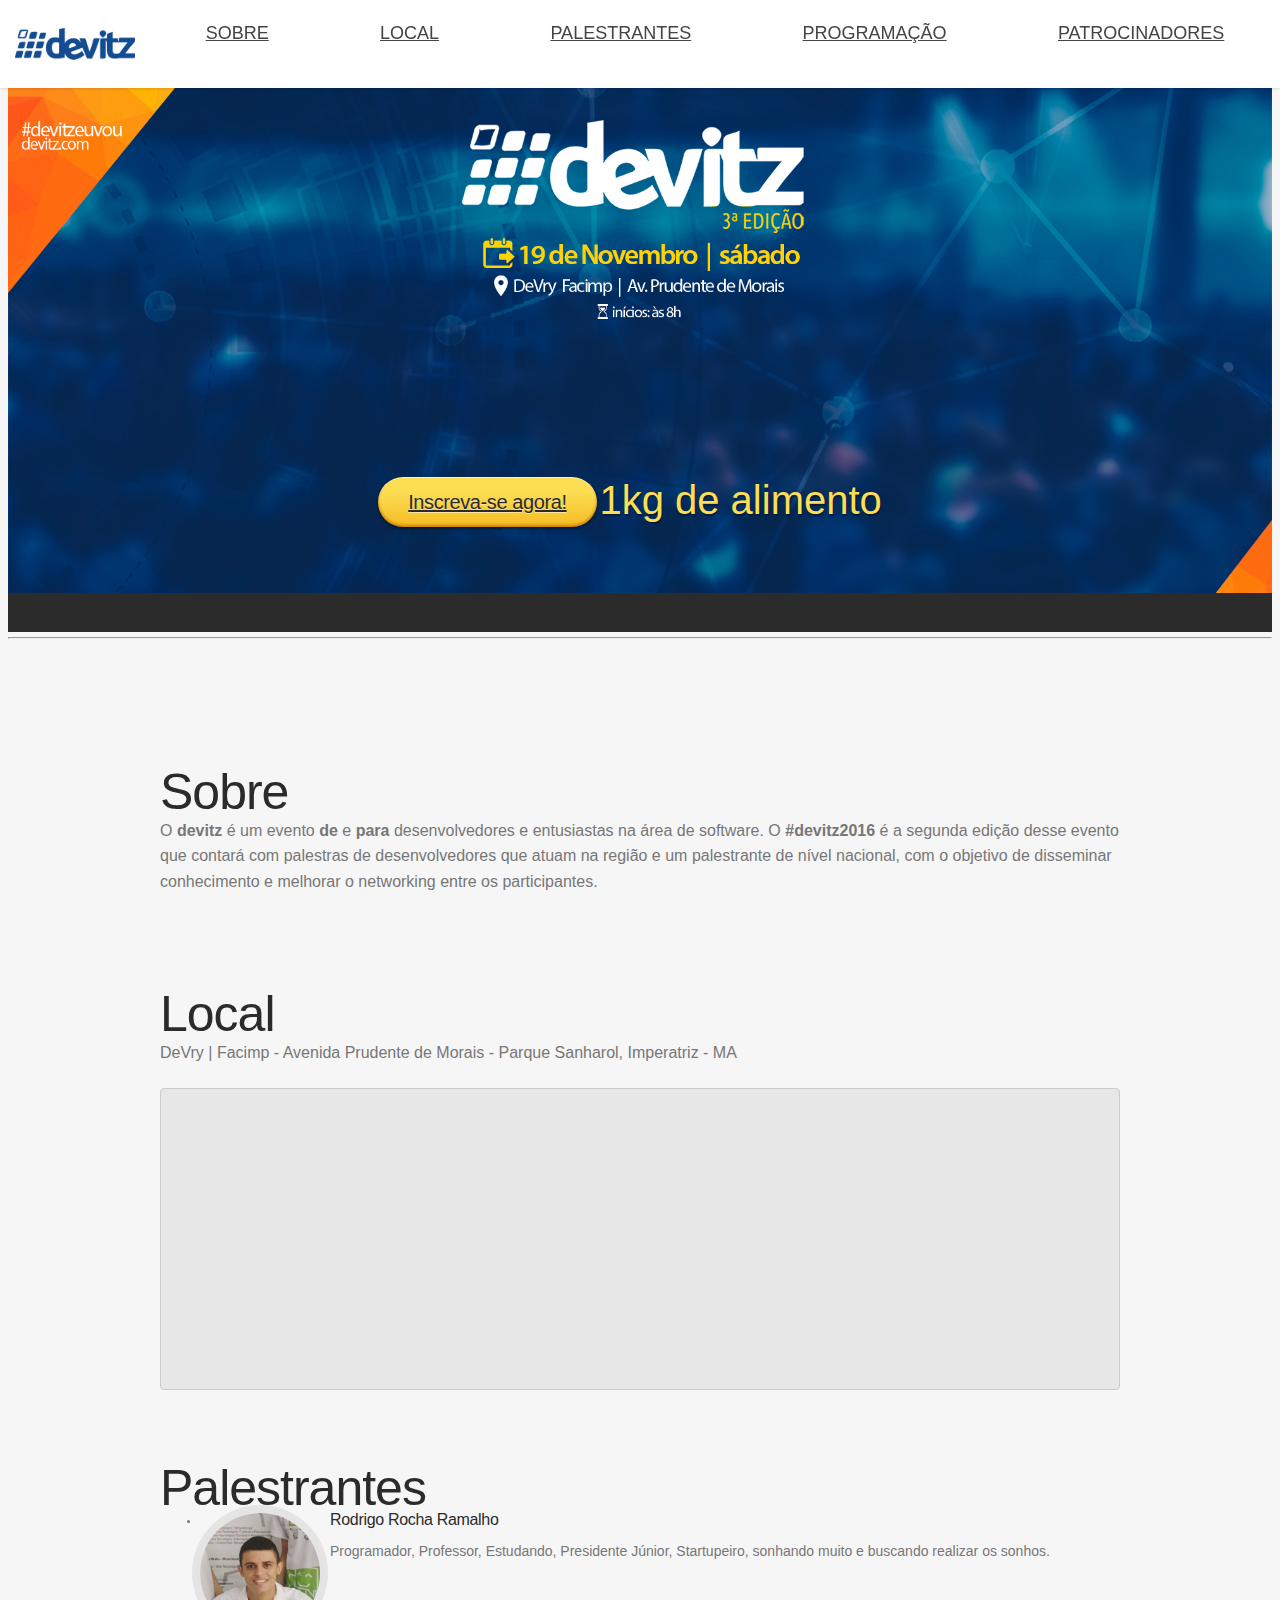
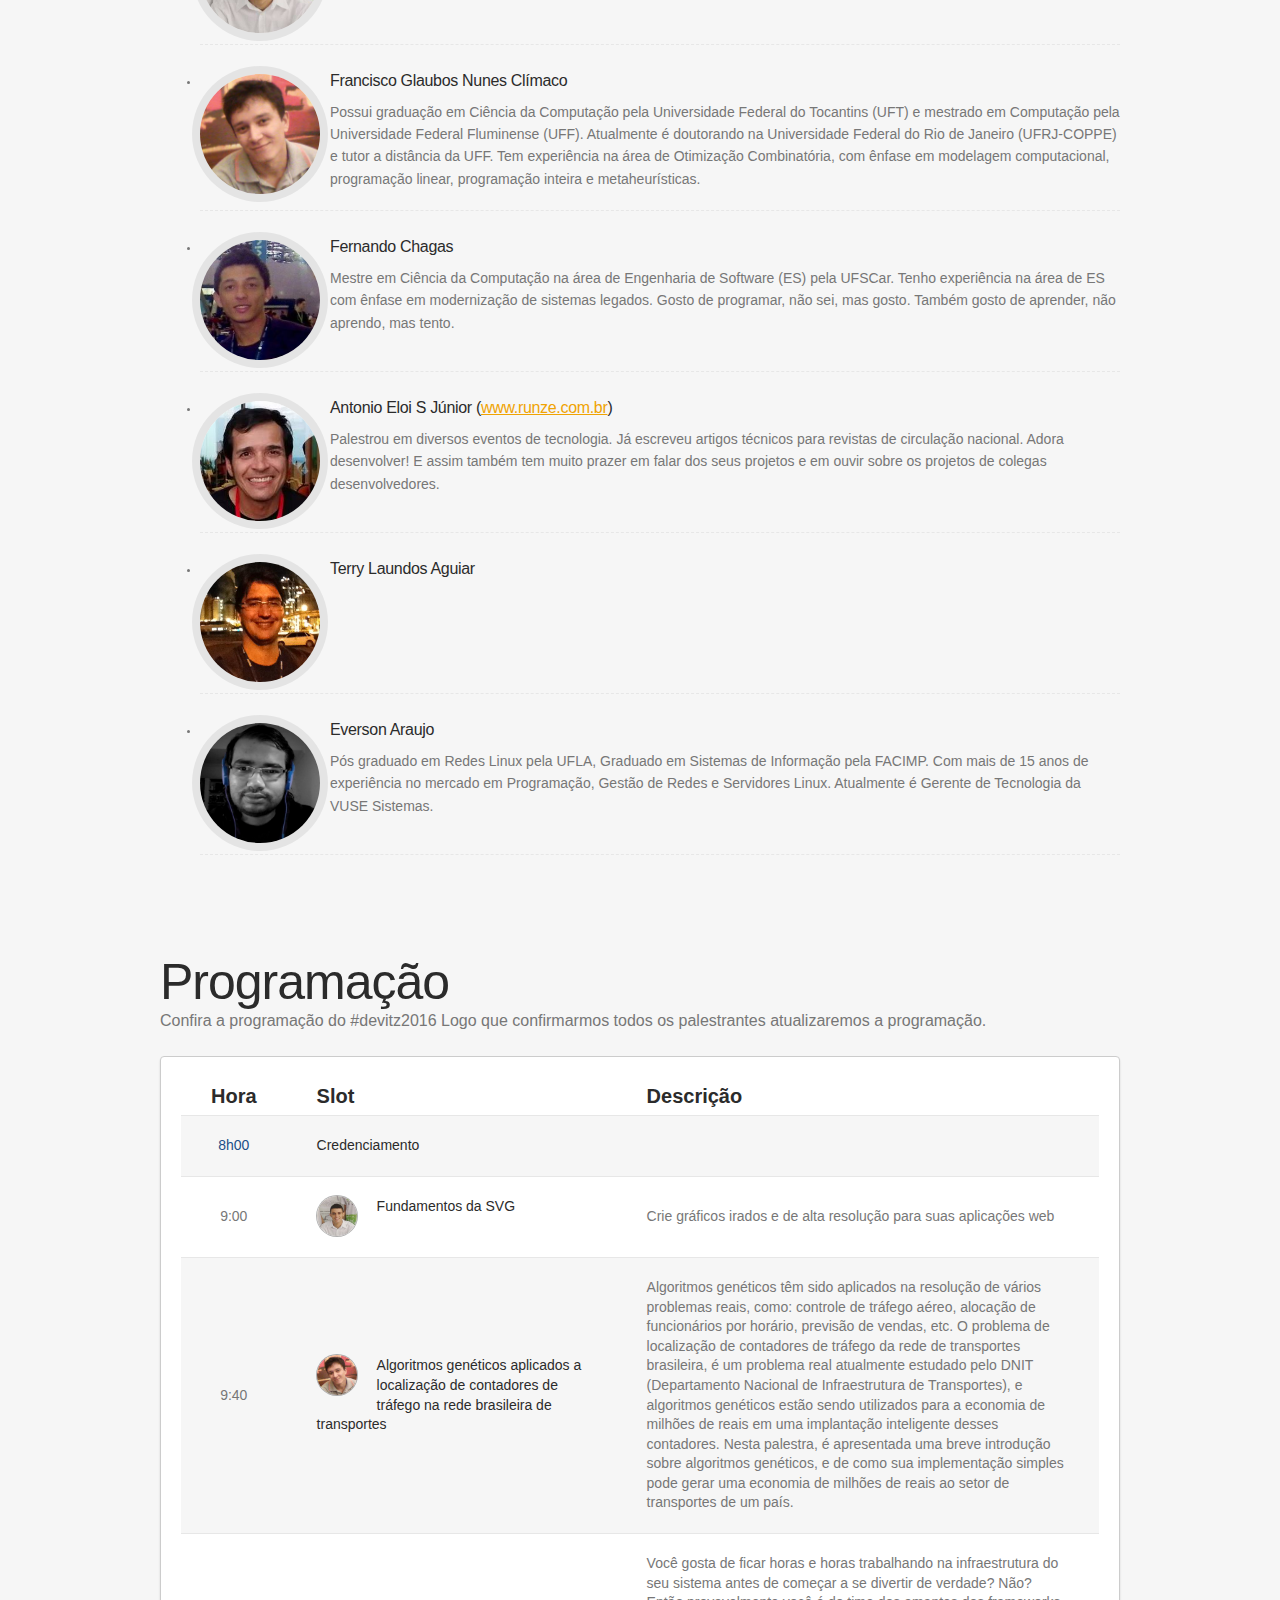
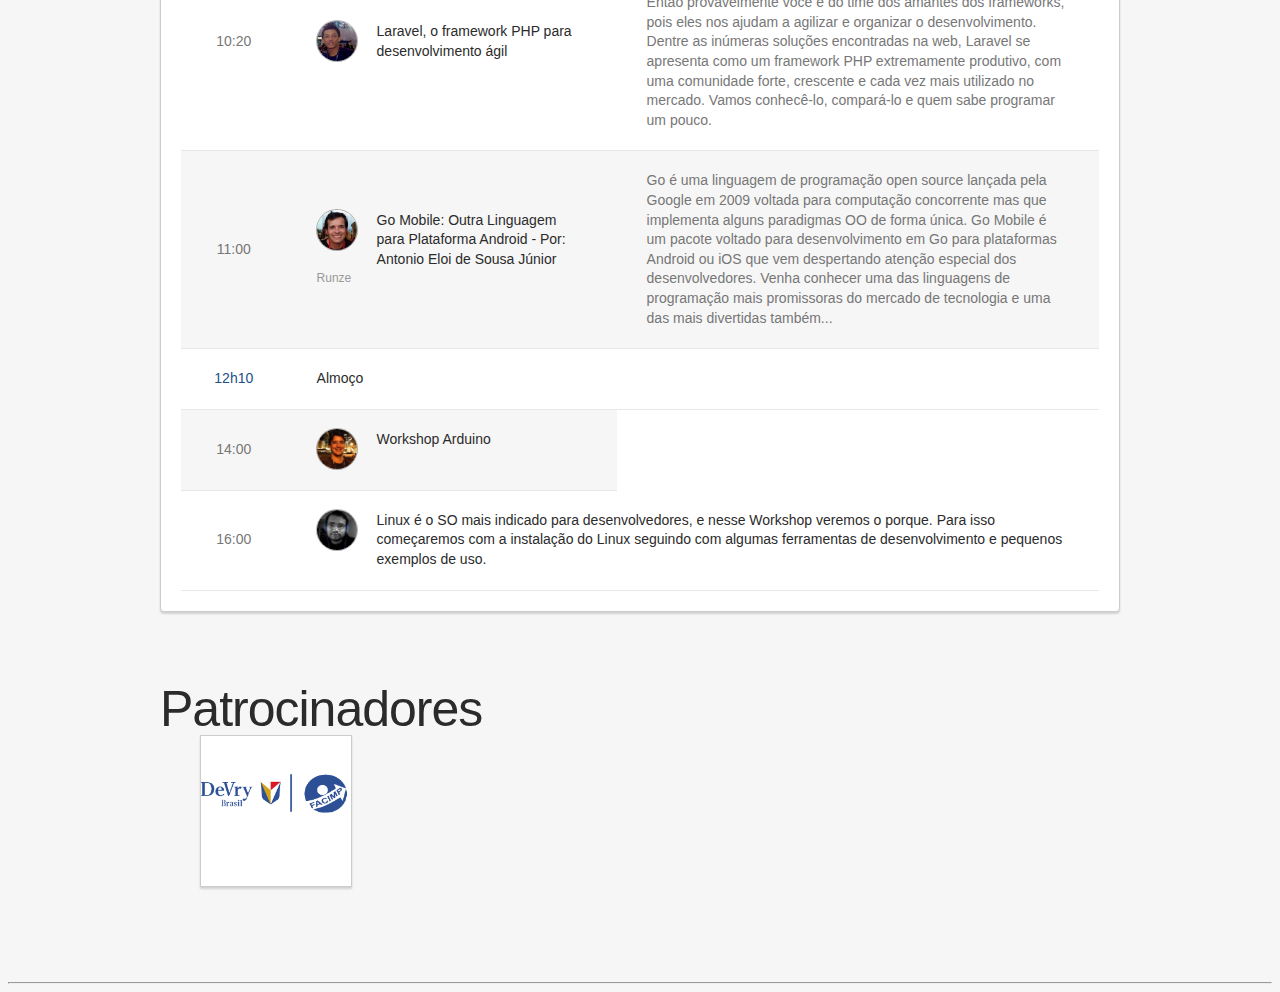
==== commit b5bf38a3: "Changed Everson info" ====
--- a/home.html
+++ b/home.html
@@ -9,12 +9,54 @@
     <meta name="viewport" content="width=device-width">
     <meta http-equiv="X-UA-Compatible" content="IE=edge,chrome=1">
 
-    <meta property="og:type" content="website">
-    <meta property="og:url" content="http://devitz.com">
-    <meta property="og:title" content="#devitz2016">
-    <meta property="og:description" content="Encontro de desenvolvedores na cidade de Imperatriz-MA">
-    <meta property="og:image" content="http://devitz.com/assets/img/devitz-black-web.png">
-
+    <link rel="manifest" href="/icons/manifest.json">
+    <link rel="apple-touch-icon" sizes="57x57" href="/icons/apple-icon-57x57.png">
+    <link rel="apple-touch-icon" sizes="60x60" href="/icons/apple-icon-60x60.png">
+    <link rel="apple-touch-icon" sizes="72x72" href="/icons/apple-icon-72x72.png">
+    <link rel="apple-touch-icon" sizes="76x76" href="/icons/apple-icon-76x76.png">
+    <link rel="apple-touch-icon" sizes="114x114" href="/icons/apple-icon-114x114.png">
+    <link rel="apple-touch-icon" sizes="120x120" href="/icons/apple-icon-120x120.png">
+    <link rel="apple-touch-icon" sizes="144x144" href="/icons/apple-icon-144x144.png">
+    <link rel="apple-touch-icon" sizes="152x152" href="/icons/apple-icon-152x152.png">
+    <link rel="apple-touch-icon" sizes="180x180" href="/icons/apple-icon-180x180.png">
+
+    <link rel="icon" type="image/png" sizes="192x192"  href="/icons/android-icon-192x192.png">
+    <link rel="icon" type="image/png" sizes="32x32" href="/icons/favicon-32x32.png">
+    <link rel="icon" type="image/png" sizes="96x96" href="/icons/favicon-96x96.png">
+    <link rel="icon" type="image/png" sizes="16x16" href="/icons/favicon-16x16.png">
+
+    <meta name="msapplication-TileColor" content="#ffffff">
+    <meta name="msapplication-TileImage" content="/icons/ms-icon-144x144.png">
+    <meta name="theme-color" content="#ffffff">
+
+    <!-- Schema.org markup for Google+ -->
+    <meta itemprop="name" content="Devitz 2016">
+    <meta itemprop="description" content="Aqui você vai encontrar tudo que acontece em imperatriz e regisão sobre tecnologia e desenvolvimento de software, tudo sobre eventos na sua localidade.">
+
+    <!-- Image size between 1200x630 and 600x315 and max 8 MB -->
+    <meta itemprop="image" content="http://devitz.com/images/opengraph_facebook.jpg">
+
+    <!-- Twitter Card data -->
+    <meta name="twitter:card" content="summary_large_image">
+    <meta name="twitter:site" content="@publisher_handle">
+    <meta name="twitter:title" content="Devitz 2016">
+    <meta name="twitter:description" content="Aqui você vai encontrar tudo que acontece em imperatriz e regisão sobre tecnologia e desenvolvimento de software, tudo sobre eventos na sua localidade.">
+    <meta name="twitter:creator" content="@author_handle">
+
+    <!-- Twitter summary card with large image must be at least 280x150px -->
+    <meta name="twitter:image:src" content="http://devitz.com/images/opengraph_facebook.jpg">
+
+    <!-- Open Graph data -->
+    <meta property="og:type" content="business.business" />
+    <meta property="og:url" content="http://devitz.com/" />
+    <meta property="og:title" content="Devitz 2016" />
+    <!-- Image size between 1200x630 and 600x315 and max 8 MB -->
+    <meta property="og:image" content="http://devitz.com/images/opengraph_facebook.jpg" />
+    <meta property="og:description" content="Aqui você vai encontrar tudo que acontece em imperatriz e regisão sobre tecnologia e desenvolvimento de software, tudo sobre eventos na sua localidade." />
+    <meta property="og:site_name" content="Comunidade Devitz" />
+
+    <link rel="apple-touch-icon" href="apple-touch-icon.png">
+ 
     <link rel="shortcut icon" href="assets/img/favicon.ico" type="image/x-icon">
     <link rel="apple-touch-icon" href="assets/img/apple-touch-icon.png">
 
@@ -161,7 +203,7 @@
 
                 <h3 class="speakers-name">Everson Araujo</h3>
                 <p class="speakers-bio">
-                  Gerente de Tecnologia na RIWA Sistemas
+                  Pós graduado em Redes Linux pela UFLA, Graduado em Sistemas de Informação pela FACIMP. Com mais de 15 anos de experiência no mercado em Programação, Gestão de Redes e Servidores Linux. Atualmente é Gerente de Tecnologia da VUSE Sistemas.
                 </p>
               </li>
             </ul>
@@ -293,7 +335,8 @@
                       <span class="speaker-photo">
                         <img class="photo" src="assets/img/speakers/everson.jpg" alt="Everson Araujo">
                       </span>
-                      Workshop Linux para desenvolvedores
+
+                      Linux é o SO mais indicado para desenvolvedores, e nesse Workshop veremos o porque. Para isso começaremos com a instalação do Linux seguindo com algumas ferramentas de desenvolvimento e pequenos exemplos de uso.
                     </td>
                   </tr>
                 </tbody>
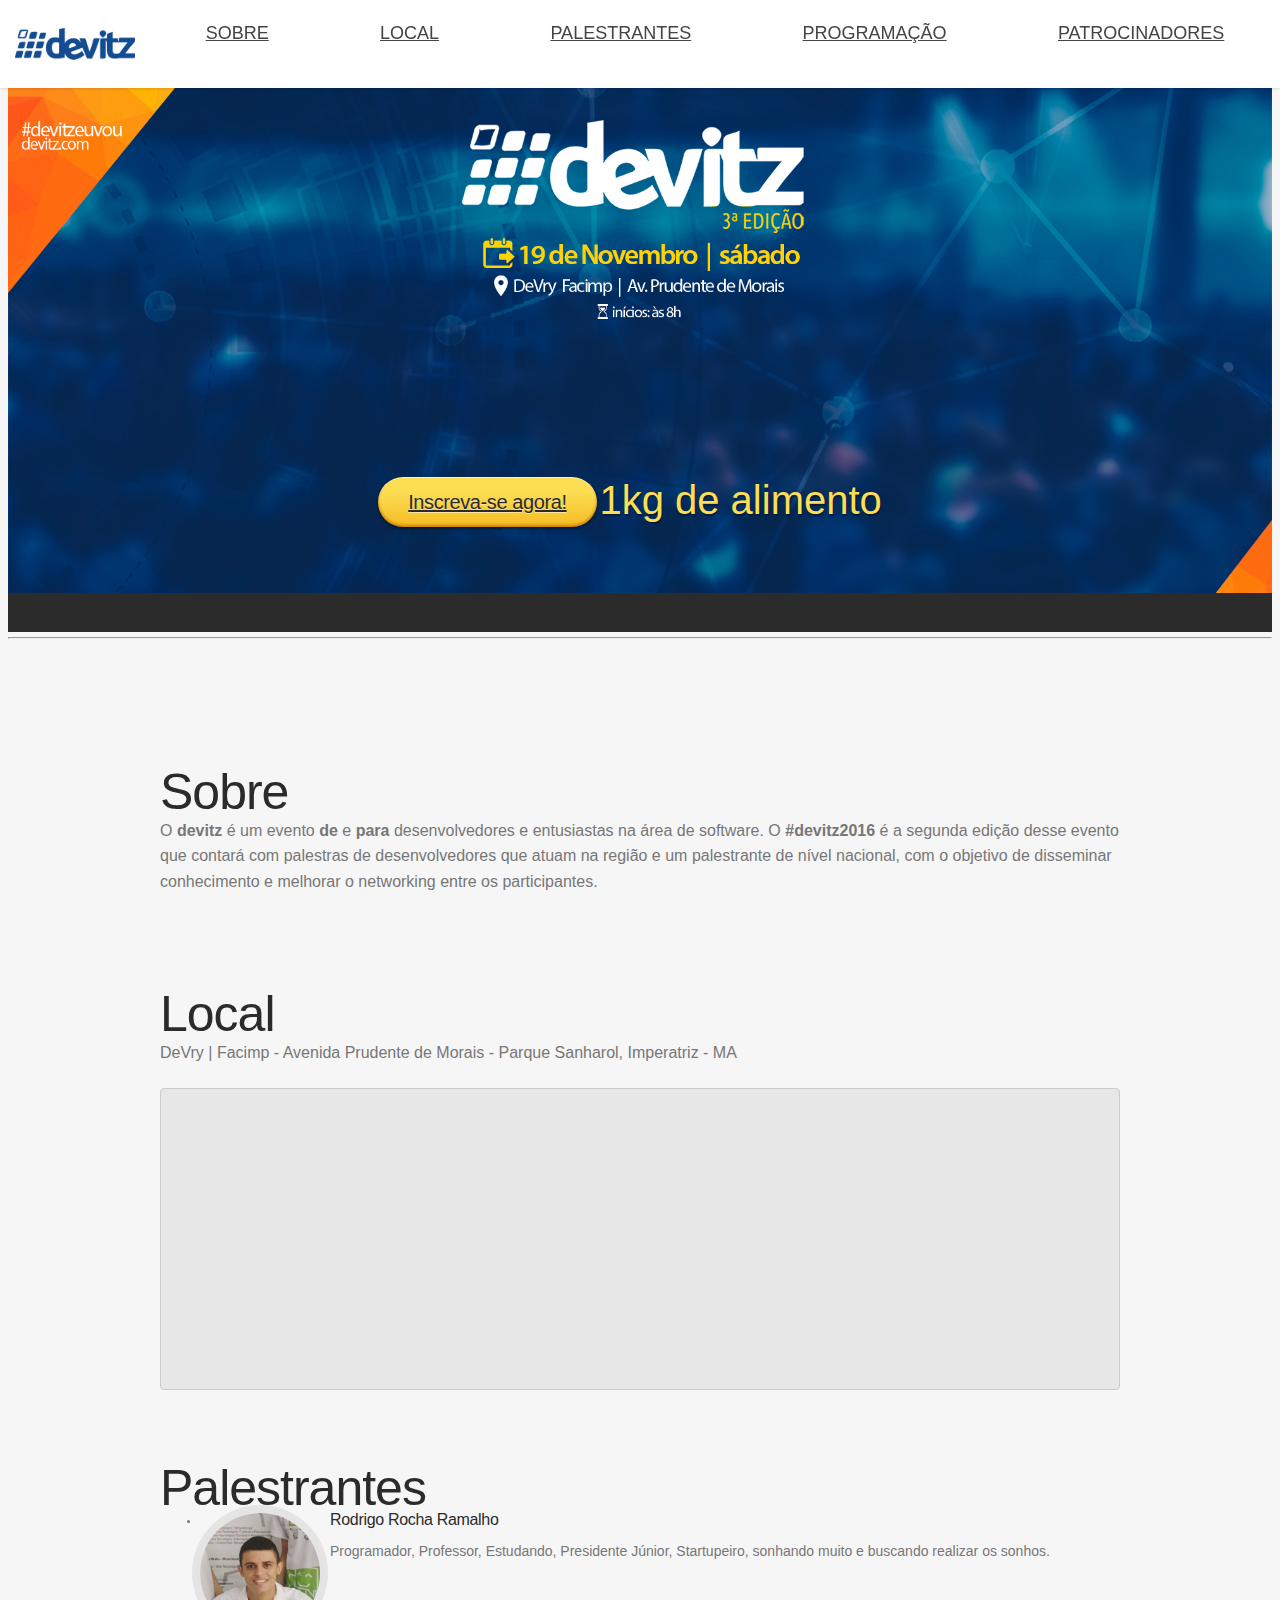
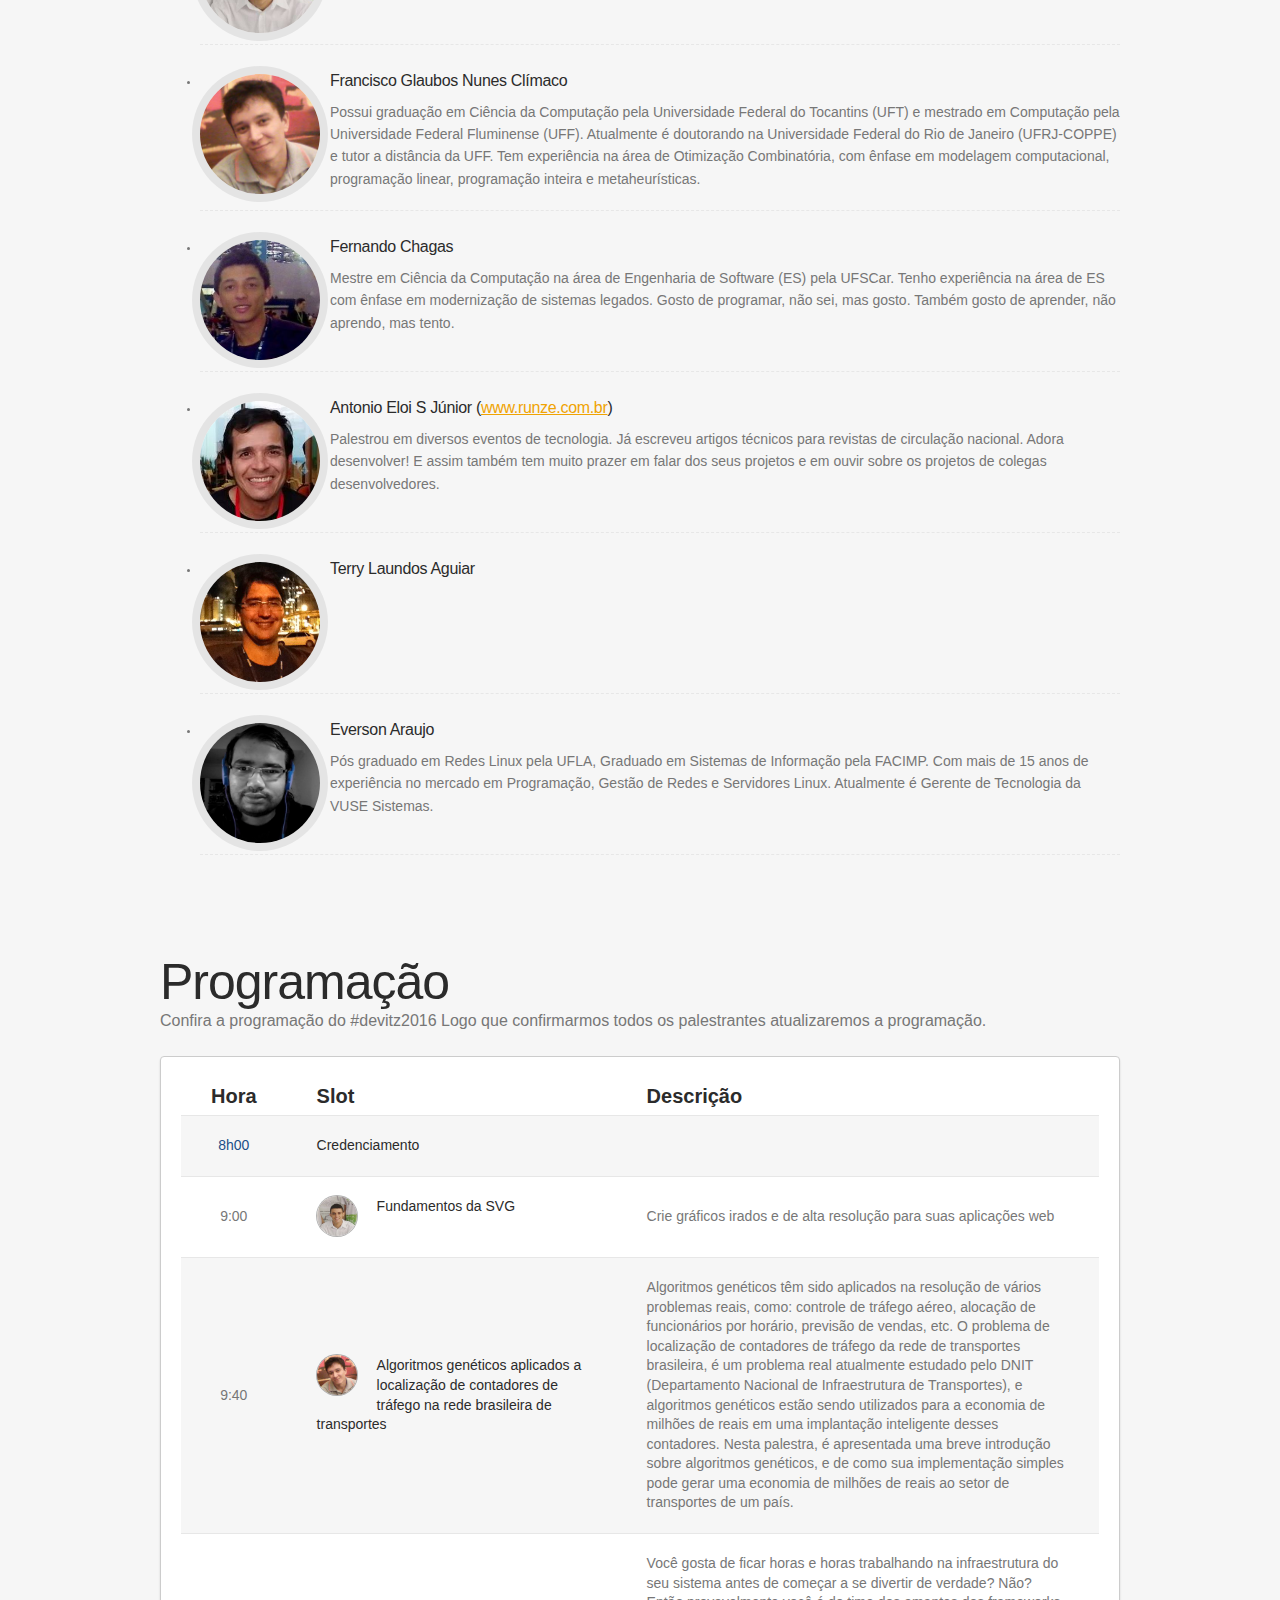
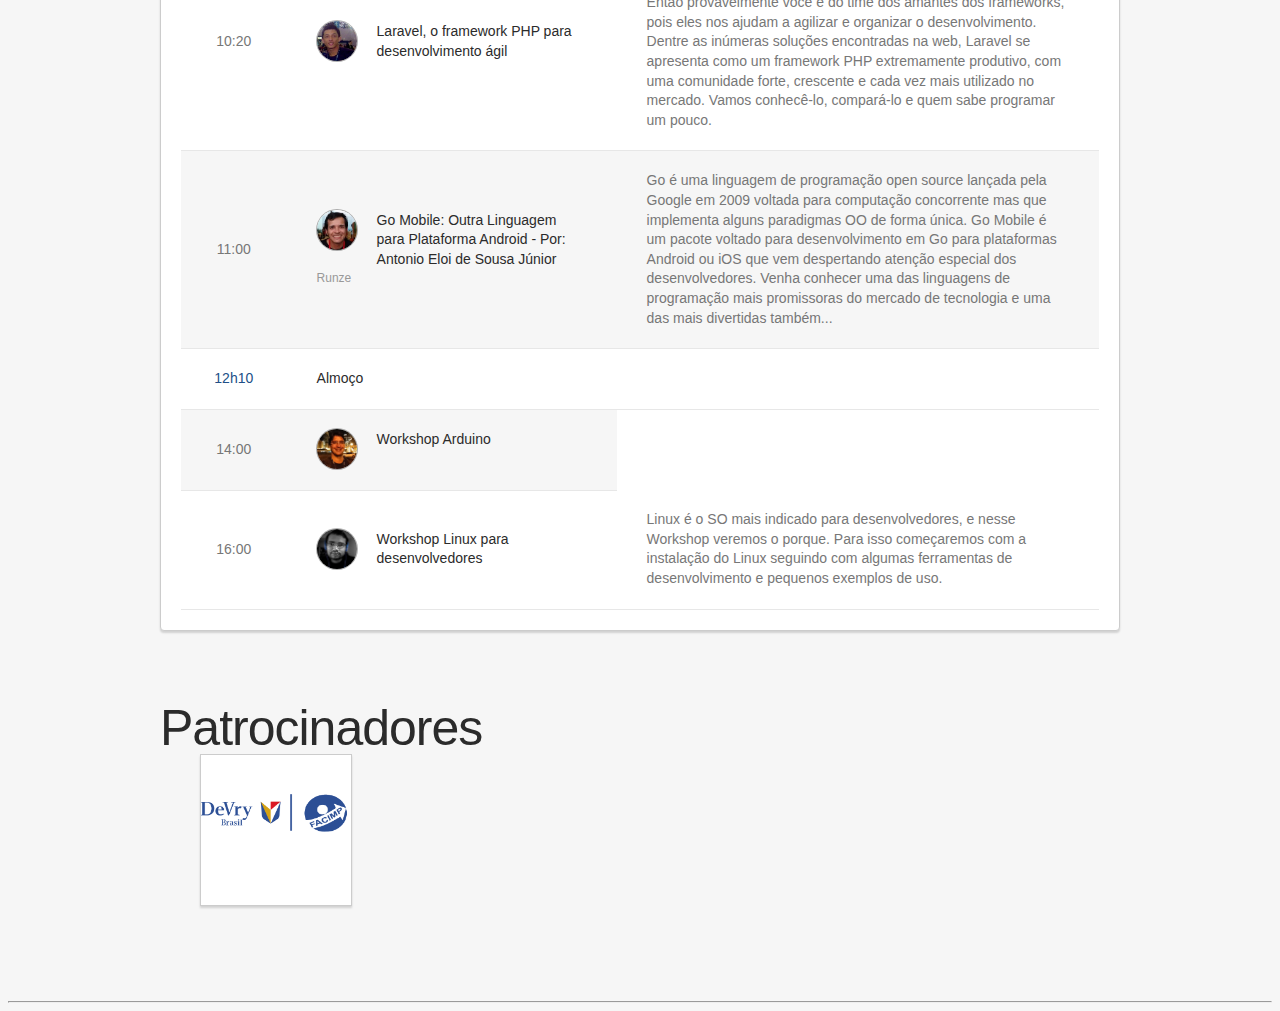
==== commit 92e6c135: "Fixed schedule table information" ====
--- a/home.html
+++ b/home.html
@@ -331,11 +331,14 @@
 
                   <tr>
                     <td class="schedule-time">16:00</td>
-                    <td class="schedule-slot" colspan="2">
+                    <td class="schedule-slot">
                       <span class="speaker-photo">
                         <img class="photo" src="assets/img/speakers/everson.jpg" alt="Everson Araujo">
                       </span>
 
+                      Workshop Linux para desenvolvedores
+                    </td>
+                    <td class="schedule-description">
                       Linux é o SO mais indicado para desenvolvedores, e nesse Workshop veremos o porque. Para isso começaremos com a instalação do Linux seguindo com algumas ferramentas de desenvolvimento e pequenos exemplos de uso.
                     </td>
                   </tr>
